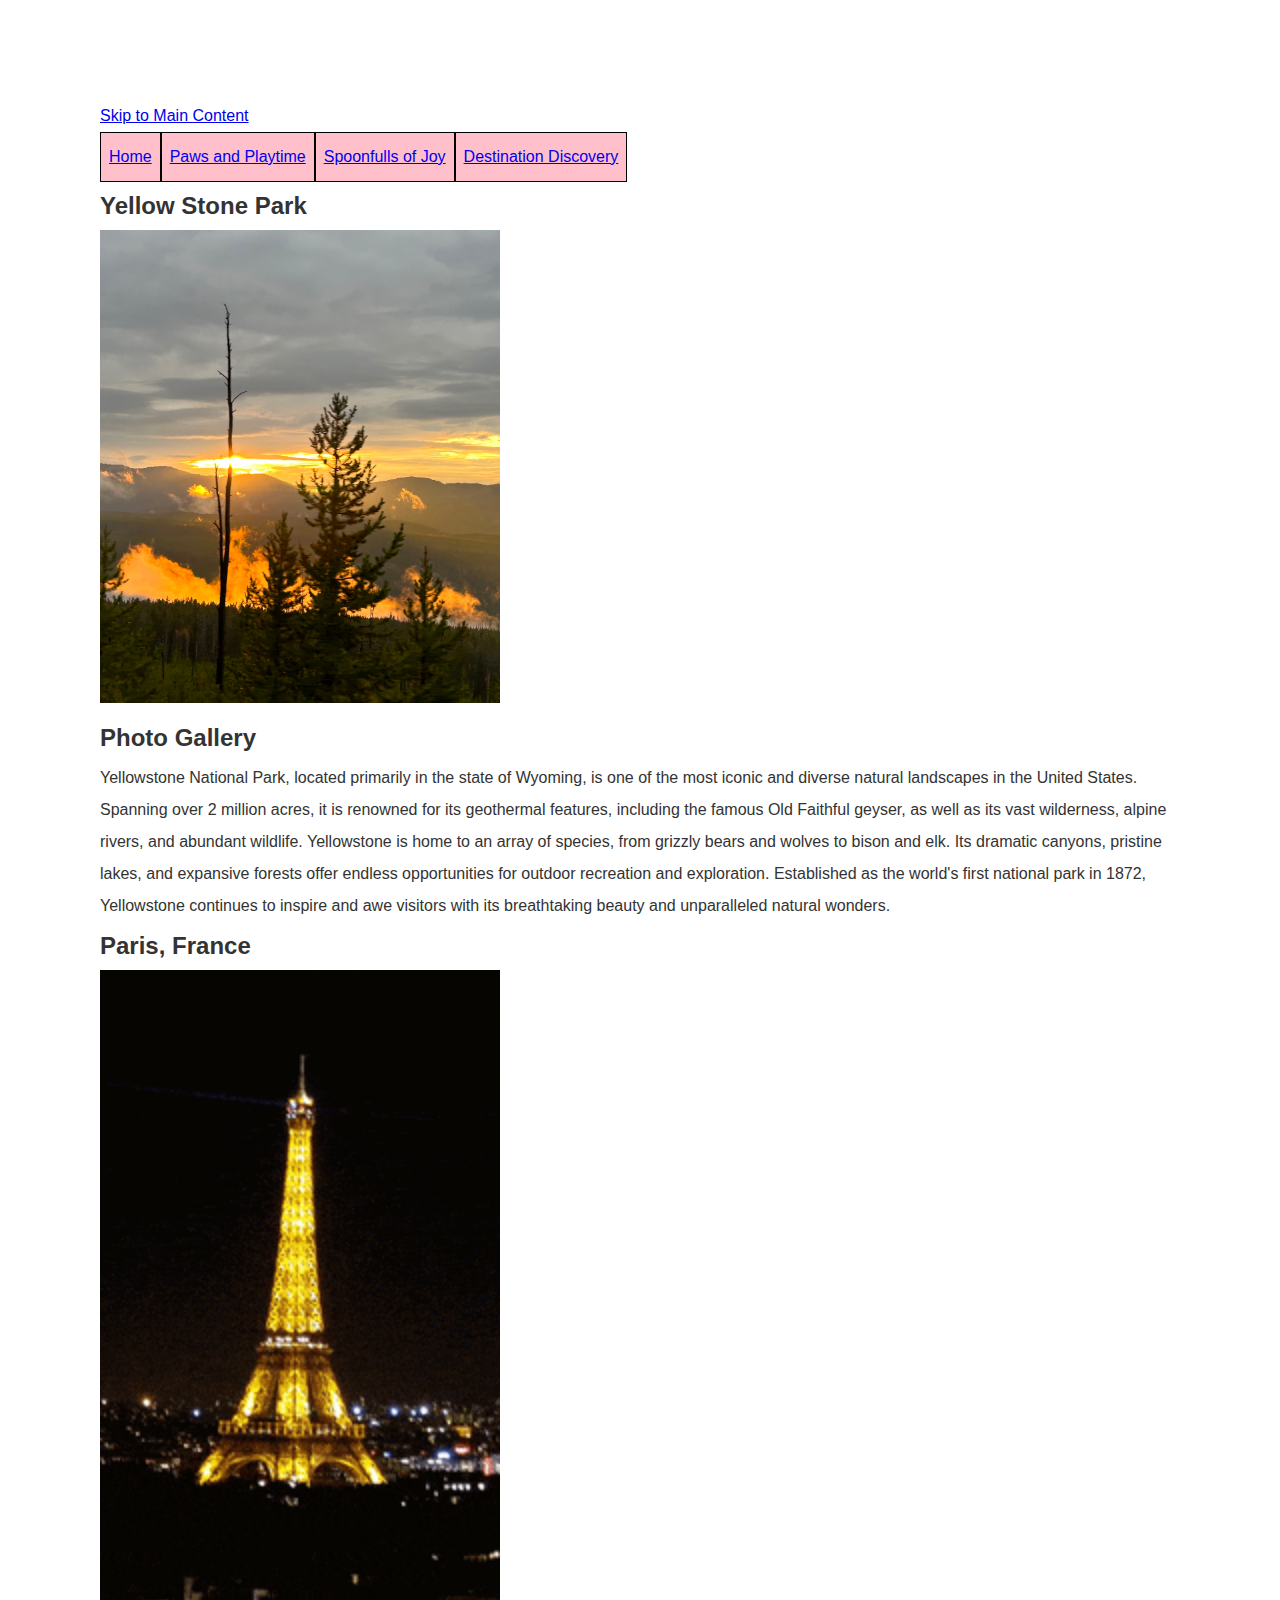
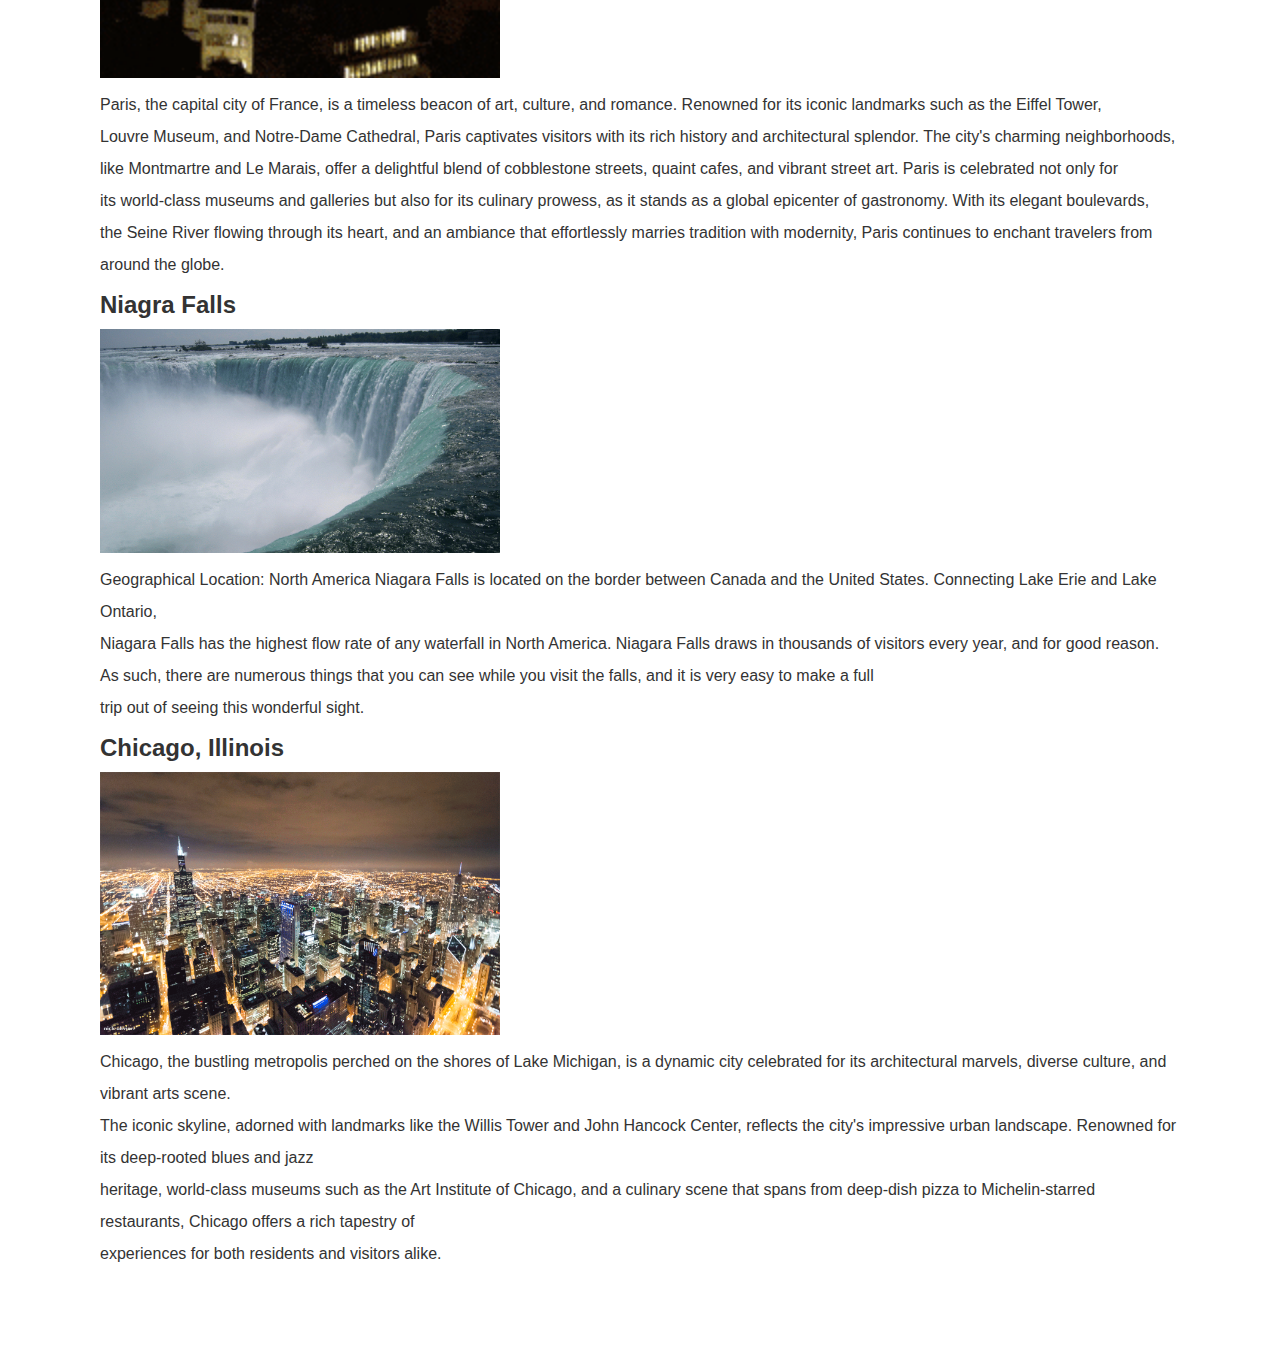
==== Destination Discovery.html @ f6102604 "Update Destination Discovery.html" ====
<!DOCTYPE html>
<html lang="en">
<head>
    <meta charset="UTF-8">
    <meta name="viewport" content="width=device-width, initial-scale=1.0">
    <link rel="stylesheet" href="css/style.css">
    <title>Destination Discovery</title>
</head>
<body>
    <a href = "#main">Skip to Main Content</a>
     <main id="main">
    <header>
        <nav>
            <ul>
                <li><a href = "index.html">Home</a></li>
                <li><a href = "Paws and Playtime.html">Paws and Playtime</a></li>
                <li><a href = "Spoonfulls of Joy.html">Spoonfulls of Joy</a></li>
                <li><a href = "Destination Discovery.html">Destination Discovery</a></li>
            </ul>
        </nav>
    
        <h2>Yellow Stone Park</h2>
        <img src= "images/yellowstone_sunset.jpg" width = "400" alt = "Yellow Stone Sunset">

        <h2>Photo Gallery</h2>
        <ul>
           <p> Yellowstone National Park, located primarily in the state of Wyoming, is one of the most iconic and diverse natural landscapes in the United States. 
               Spanning over 2 million acres, it is renowned for its geothermal features, including the famous Old Faithful geyser, as well as its vast wilderness, alpine 
               rivers, and abundant wildlife. Yellowstone is home to an array of species, from grizzly bears and wolves to bison and elk. Its dramatic canyons, pristine lakes, 
               and expansive forests offer endless opportunities for outdoor recreation and exploration. Established as the world's first national park in 1872, Yellowstone continues 
               to inspire and awe visitors with its breathtaking beauty and unparalleled natural wonders.</p>

        </ul>
        <h2> Paris, France</h2>
        <img src= "images/paris.gif" width = "400" alt = "Effiel Tower at night.">
        <p> Paris, the capital city of France, is a timeless beacon of art, culture, and romance. Renowned for its iconic landmarks such as the Eiffel Tower,<br>
            Louvre Museum, and Notre-Dame Cathedral, Paris captivates visitors with its rich history and architectural splendor. The city's charming neighborhoods, <br>
            like Montmartre and Le Marais, offer a delightful blend of cobblestone streets, quaint cafes, and vibrant street art. Paris is celebrated not only for <br>
            its world-class museums and galleries but also for its culinary prowess, as it stands as a global epicenter of gastronomy. With its elegant boulevards, <br>
            the Seine River flowing through its heart, and an ambiance that effortlessly marries tradition with modernity, Paris continues to enchant travelers from <br>
            around the globe.</p>


        <h2> Niagra Falls </h2>
        <img src = "images/Niagara_Falls_gif.gif" width = "400" alt= "Short Gif of Niagara Falls." >
        <p> Geographical Location: North America Niagara Falls is located on the border between Canada and the United States. Connecting Lake Erie and Lake Ontario,<br>
            Niagara Falls has the highest flow rate of any waterfall in North America. Niagara Falls draws in thousands of visitors every year, and for good reason.<br> 
            As such, there are numerous things that you can see while you visit the falls, and it is very easy to make a full<br> trip out of seeing this wonderful sight.<br>
        </p>

        <h2> Chicago, Illinois </h2>
        <img src = "images/Chicago_overviewgif.gif" width = "400" alt = "Overview of Chicago, Illinois.">
            <p>Chicago, the bustling metropolis perched on the shores of Lake Michigan, is a dynamic city celebrated for its architectural marvels, diverse culture, and vibrant arts scene.<br>
        The iconic skyline, adorned with landmarks like the Willis Tower and John Hancock Center, reflects the city's impressive urban landscape. Renowned for its deep-rooted blues and jazz <br>
        heritage, world-class museums such as the Art Institute of Chicago, and a culinary scene that spans from deep-dish pizza to Michelin-starred restaurants, Chicago offers a rich tapestry of <br> 
        experiences for both residents and visitors alike.</p>
    </header>
</body>
</html>
---- css/style.css ----
@font-face {
  font-family: 'Brooklyn';
  src: url('path/to/brooklyn.woff2') format('woff2'),
       url('path/to/brooklyn.woff') format('woff');

}

@font-face {
  font-family: 'Poppins';
  src: url('path/to/poppins.woff2') format('woff2'),
       url('path/to/poppins.woff') format('woff');
}

.skip {
  position: absolute;
  left: -100px;
  top: auto;
  width: 1px;
  height: 1px;
  overflow: hidden;
}
  *{
  margin: 0;
  padding: 0;
  box-sizing: border-box;
  list-style: none;
}

ul {
  list-style-type: horizontal;
  margin: 0;
  padding: 0;
  overflow: hidden;
}

li {
  float: left;
}

li a {
  display: flex;
  padding: 8px;
  background-color: pink;
  border: 1px solid black;
}
 .active {
  background-color: white;
  font-weight: bold;
 }
 .nav-bar {
  padding: 20px;
  margin: 20px;
  text-align: center;
}


h1{
  padding: 0px;
  margin: 70px;
  text-align: center;
}


body {
  font-family: 'Brookyln', 'Poppins',  sans-serif;
  font-size: 16px;
  line-height: 1.6;
  color: #333;
  margin: 50px;
  padding: 50px;
  line-height: 2;
  align-items: center;
  
}
h1{
  border-bottom: 2px solid gray;
  border-left: 2px solid  gray;
  border-top:2px solid  gray;
  border-right:2px solid  gray;
  border-radius: 5px;
  padding: 40px;
  margin: 20px;
  text-align: center;
  width: auto;
  background-color: #ffd1dc;


}

.grid-container {
  display: grid;
  grid-template-columns: repeat(2, 1fr);
  grid-template-rows: repeat(2, 1fr);
  gap: 10px;
  align-items: center;
  justify-items: center;
}

.grid-container img {
  max-width: 100%;
  height: auto;
  border: 2px solid violet;
}
@media only screen and (max-width: 768px) {
  .grid-container {
    grid-template-columns: repeat(1, 1fr);
  }

  h1 {
    margin: 20px; 
  }
}


@media only screen and (max-width: 480px) {
  .nav-bar {
    padding: 10px; 
    margin: 10px; 
  }

  li a {
    padding: 6px; 
  }

  h1 {
    padding: 20px; 
    margin: 10px; 
  }
}
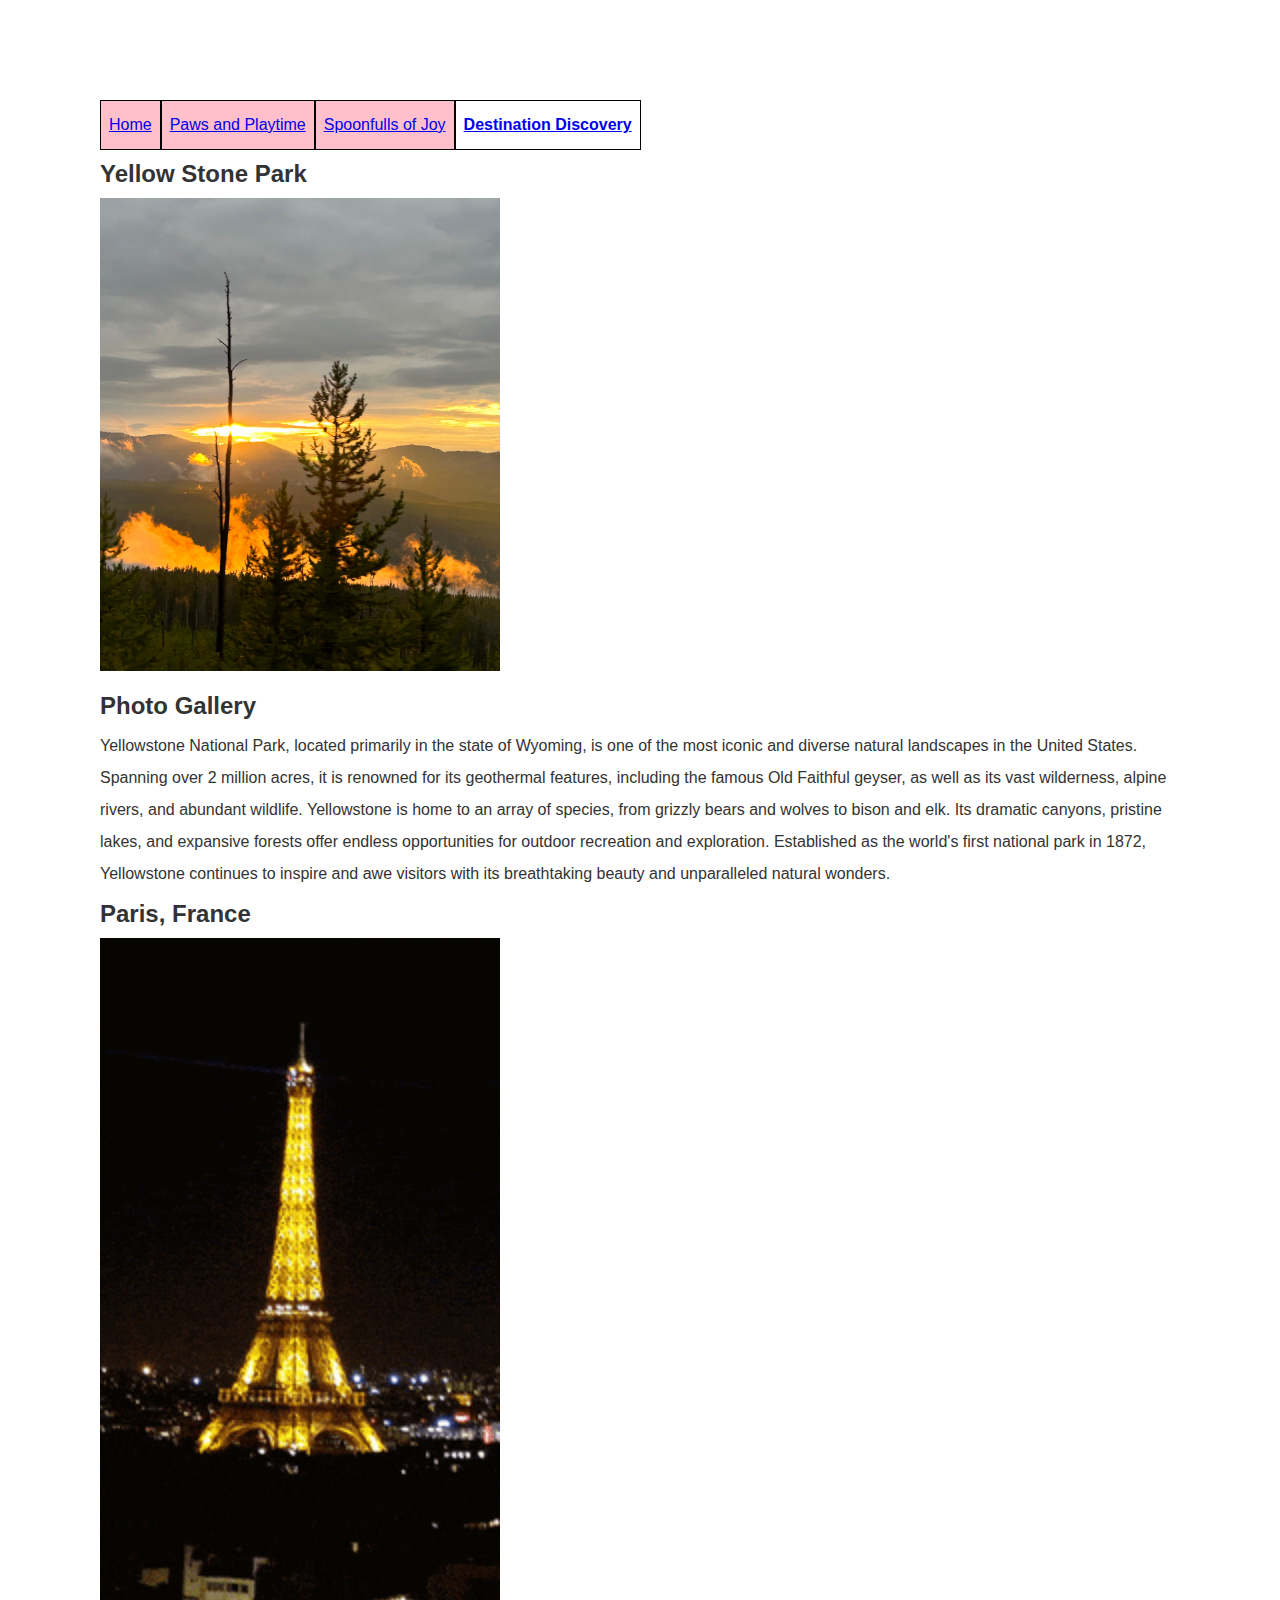
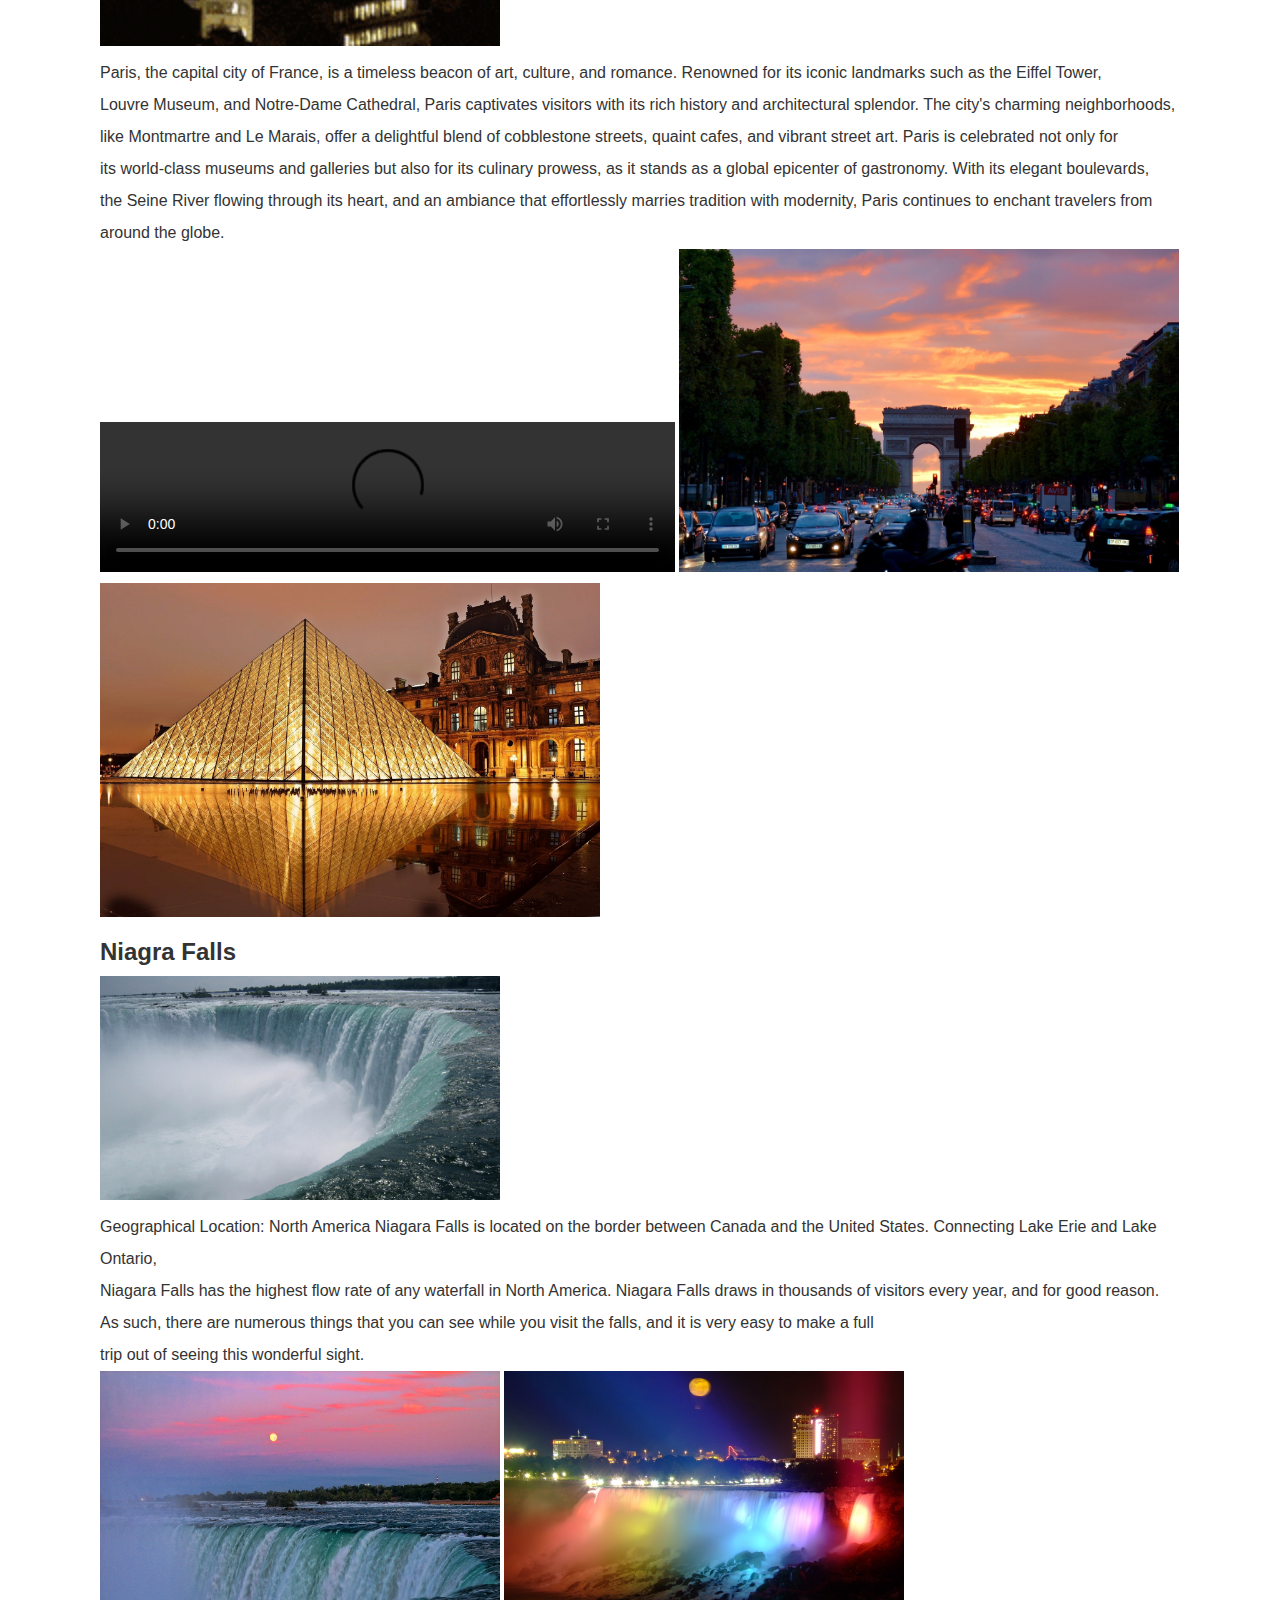
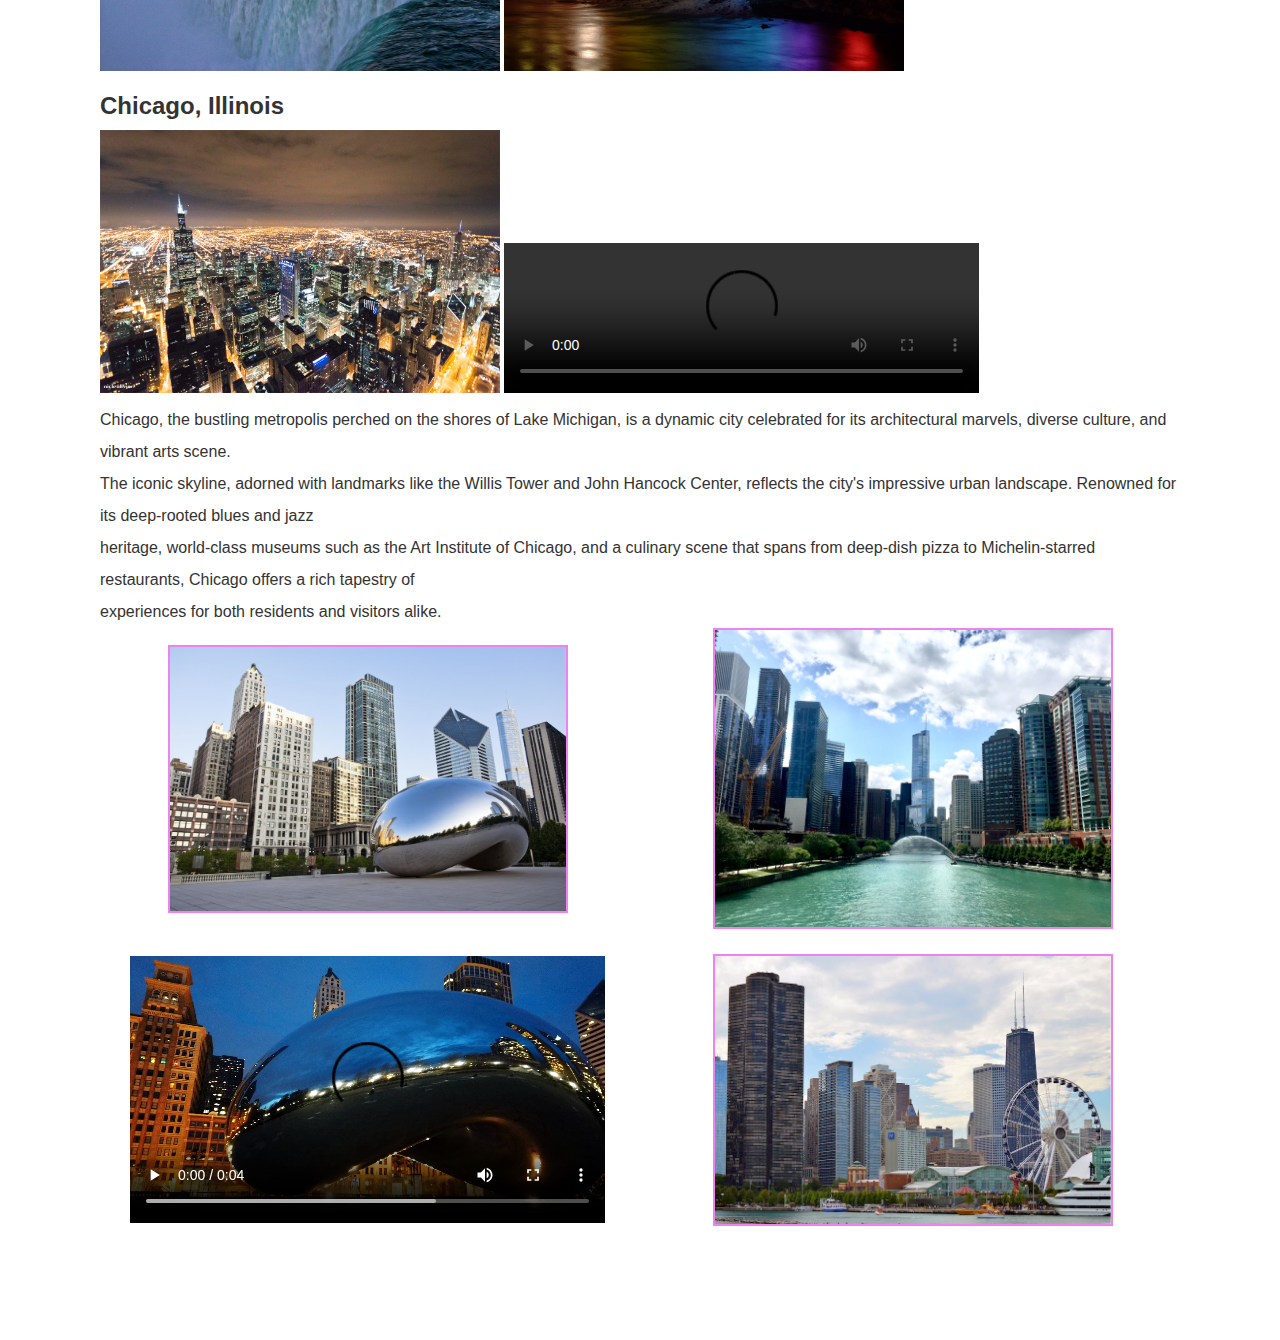
==== commit 804dd22a: "Add files via upload" ====
--- a/Destination Discovery.html
+++ b/Destination Discovery.html
@@ -7,15 +7,14 @@
     <title>Destination Discovery</title>
 </head>
 <body>
-    <a href = "#main">Skip to Main Content</a>
-     <main id="main">
+    <a href = "#content" class="skip" >Skip to Main Content </a>
     <header>
         <nav>
             <ul>
                 <li><a href = "index.html">Home</a></li>
                 <li><a href = "Paws and Playtime.html">Paws and Playtime</a></li>
                 <li><a href = "Spoonfulls of Joy.html">Spoonfulls of Joy</a></li>
-                <li><a href = "Destination Discovery.html">Destination Discovery</a></li>
+                <li><a class="active" href = "Destination Discovery.html">Destination Discovery</a></li>
             </ul>
         </nav>
     
@@ -31,29 +30,50 @@
                to inspire and awe visitors with its breathtaking beauty and unparalleled natural wonders.</p>
 
         </ul>
-        <h2> Paris, France</h2>
-        <img src= "images/paris.gif" width = "400" alt = "Effiel Tower at night.">
-        <p> Paris, the capital city of France, is a timeless beacon of art, culture, and romance. Renowned for its iconic landmarks such as the Eiffel Tower,<br>
-            Louvre Museum, and Notre-Dame Cathedral, Paris captivates visitors with its rich history and architectural splendor. The city's charming neighborhoods, <br>
-            like Montmartre and Le Marais, offer a delightful blend of cobblestone streets, quaint cafes, and vibrant street art. Paris is celebrated not only for <br>
-            its world-class museums and galleries but also for its culinary prowess, as it stands as a global epicenter of gastronomy. With its elegant boulevards, <br>
-            the Seine River flowing through its heart, and an ambiance that effortlessly marries tradition with modernity, Paris continues to enchant travelers from <br>
-            around the globe.</p>
+        <header>
+            <h2> Paris, France</h2>
+            <img src= "images/paris.gif" width = "400" alt = "Effiel Tower at night.">
+            <p> Paris, the capital city of France, is a timeless beacon of art, culture, and romance. Renowned for its iconic landmarks such as the Eiffel Tower,<br>
+                Louvre Museum, and Notre-Dame Cathedral, Paris captivates visitors with its rich history and architectural splendor. The city's charming neighborhoods, <br>
+                like Montmartre and Le Marais, offer a delightful blend of cobblestone streets, quaint cafes, and vibrant street art. Paris is celebrated not only for <br>
+                its world-class museums and galleries but also for its culinary prowess, as it stands as a global epicenter of gastronomy. With its elegant boulevards, <br>
+                the Seine River flowing through its heart, and an ambiance that effortlessly marries tradition with modernity, Paris continues to enchant travelers from <br>
+                around the globe.</p>
+                <video width="575" controls>
+                    <source src="images/paris_arc.mp4"  alt = "Your browser does not support the video tag.  This was a video of an overview of Paris.">
+                </video>
+                <img src="images/parissunset.jpg" width="500" alt="Eiffel Tower.">
+                <img src="images/parisattarction.jpg" width="500" alt="Paris at night.">
+    
+    
+            <h2> Niagra Falls </h2>
+            <img src = "images/Niagara_Falls_gif.gif" width = "400" alt= "Short Gif of Niagara Falls." >
+            <p> Geographical Location: North America Niagara Falls is located on the border between Canada and the United States. Connecting Lake Erie and Lake Ontario,<br>
+                Niagara Falls has the highest flow rate of any waterfall in North America. Niagara Falls draws in thousands of visitors every year, and for good reason.<br> 
+                As such, there are numerous things that you can see while you visit the falls, and it is very easy to make a full<br> trip out of seeing this wonderful sight.</p>
+                <img src="images/Niagara_Falls_Sunset.jpg" width="400" alt="Niagara Falls at sunset.">
+                <img src="images/Niagara_Falls_Colorful.jpg" width="400" alt="Niagara Falls at night."> 
+            
+    
+            <h2> Chicago, Illinois </h2>
+            <img src = "images/Chicago_overviewgif.gif" width = "400" alt = "Overview of Chicago, Illinois.">
+            <video width="475"  controls>
+                <source src="images/chicagoskyline.mp4"  alt = "Your browser does not support the video tag.  This was a video of an overview of Chicago, Illinois.">
+            </video>
+            <p>Chicago, the bustling metropolis perched on the shores of Lake Michigan, is a dynamic city celebrated for its architectural marvels, diverse culture, and vibrant arts scene.<br>
+                    The iconic skyline, adorned with landmarks like the Willis Tower and John Hancock Center, reflects the city's impressive urban landscape. Renowned for its deep-rooted blues and jazz <br>
+                    heritage, world-class museums such as the Art Institute of Chicago, and a culinary scene that spans from deep-dish pizza to Michelin-starred restaurants, Chicago offers a rich tapestry of <br> 
+                    experiences for both residents and visitors alike.</p>
+                    <div class="grid-container">
+                        <img src="images/chicago_the bean.jpg" width="400" alt="The Bean in Chicago.">
+                        <img src="images/chicagoriver.jpg" width="400" alt="Chicago River.">
+                        <video width="475"  controls>
+                            <source src="images/pexels_videos_1826150 (1080p).mp4"  alt = "Your browser does not support the video tag.  This was a video of a Chicago at night.">
+                        </video>
+                        <img src="images/chicago-illinois-skyline-skyscrapers-161963.jpg" width="400" alt="Chicago skyline.">
+                        
+                      </div>
 
-
-        <h2> Niagra Falls </h2>
-        <img src = "images/Niagara_Falls_gif.gif" width = "400" alt= "Short Gif of Niagara Falls." >
-        <p> Geographical Location: North America Niagara Falls is located on the border between Canada and the United States. Connecting Lake Erie and Lake Ontario,<br>
-            Niagara Falls has the highest flow rate of any waterfall in North America. Niagara Falls draws in thousands of visitors every year, and for good reason.<br> 
-            As such, there are numerous things that you can see while you visit the falls, and it is very easy to make a full<br> trip out of seeing this wonderful sight.<br>
-        </p>
-
-        <h2> Chicago, Illinois </h2>
-        <img src = "images/Chicago_overviewgif.gif" width = "400" alt = "Overview of Chicago, Illinois.">
-            <p>Chicago, the bustling metropolis perched on the shores of Lake Michigan, is a dynamic city celebrated for its architectural marvels, diverse culture, and vibrant arts scene.<br>
-        The iconic skyline, adorned with landmarks like the Willis Tower and John Hancock Center, reflects the city's impressive urban landscape. Renowned for its deep-rooted blues and jazz <br>
-        heritage, world-class museums such as the Art Institute of Chicago, and a culinary scene that spans from deep-dish pizza to Michelin-starred restaurants, Chicago offers a rich tapestry of <br> 
-        experiences for both residents and visitors alike.</p>
-    </header>
-</body>
-</html>
+        </header>
+    </body>
+    </html>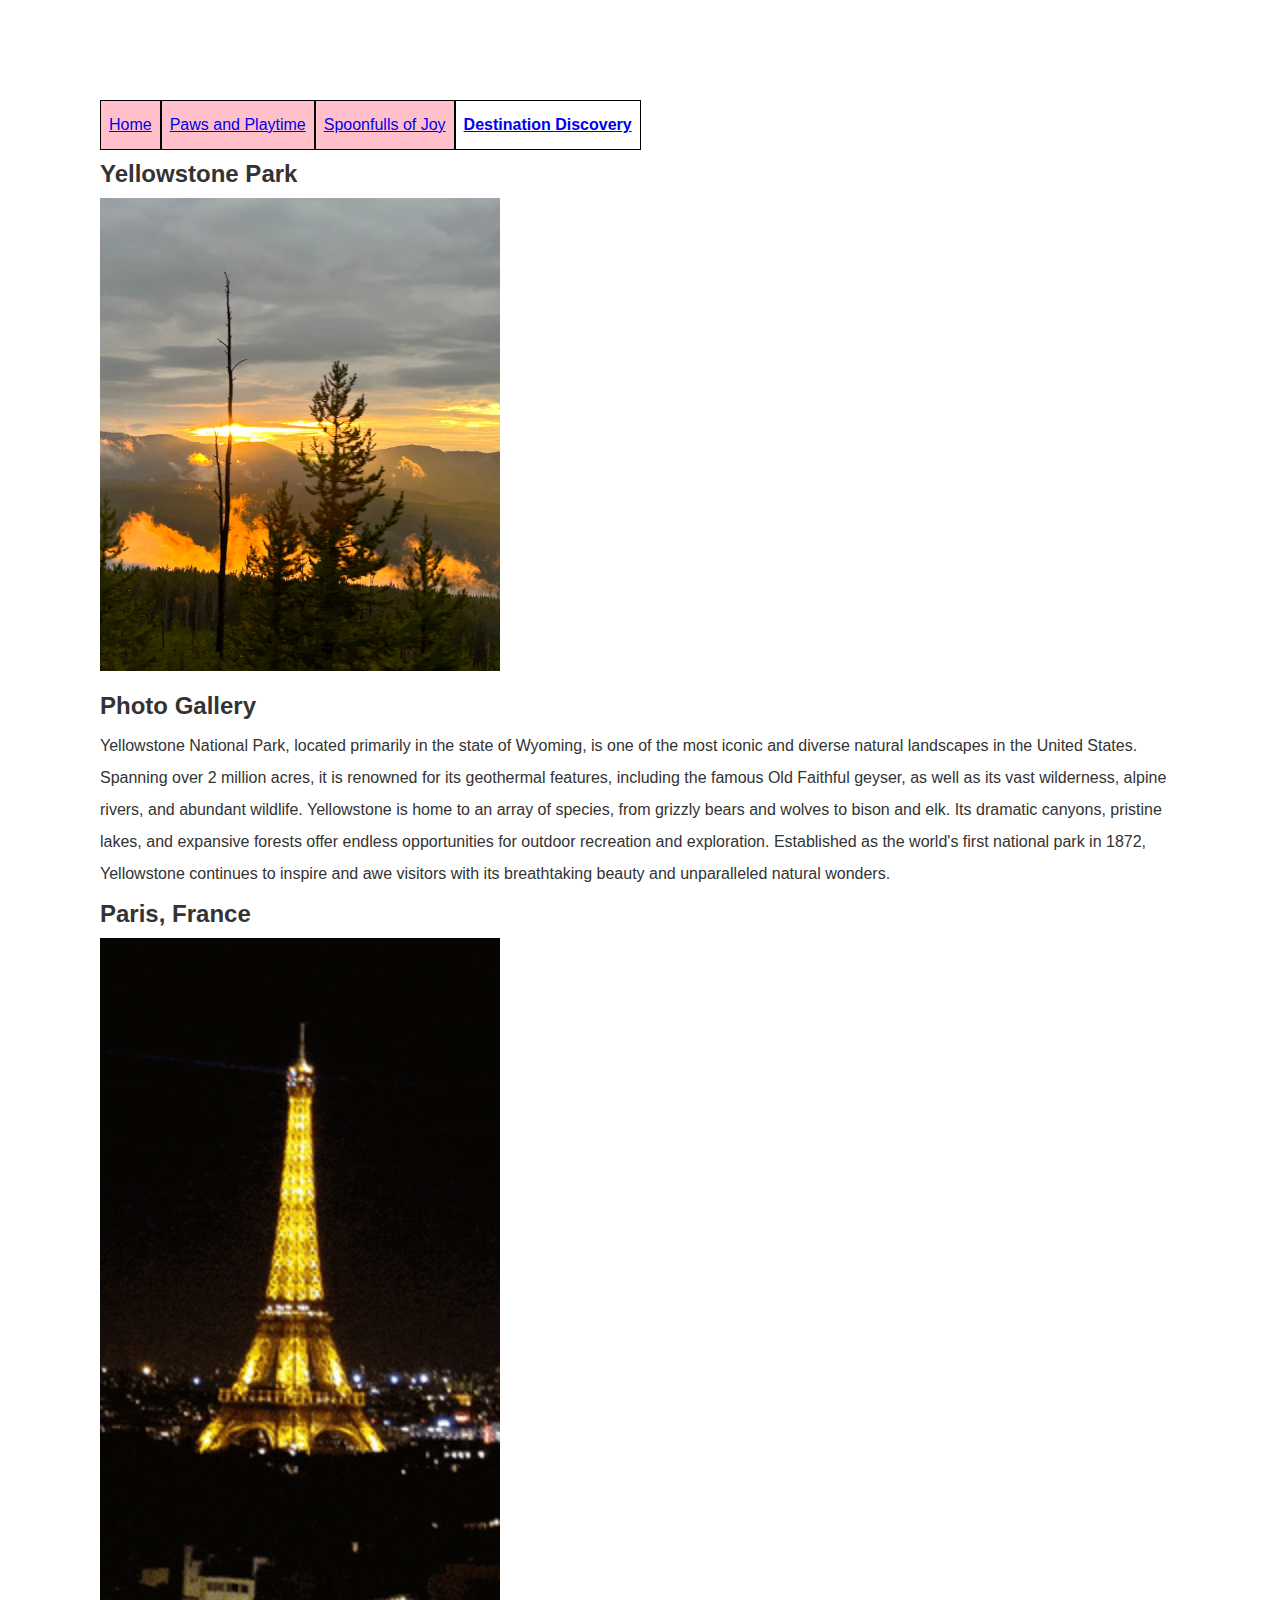
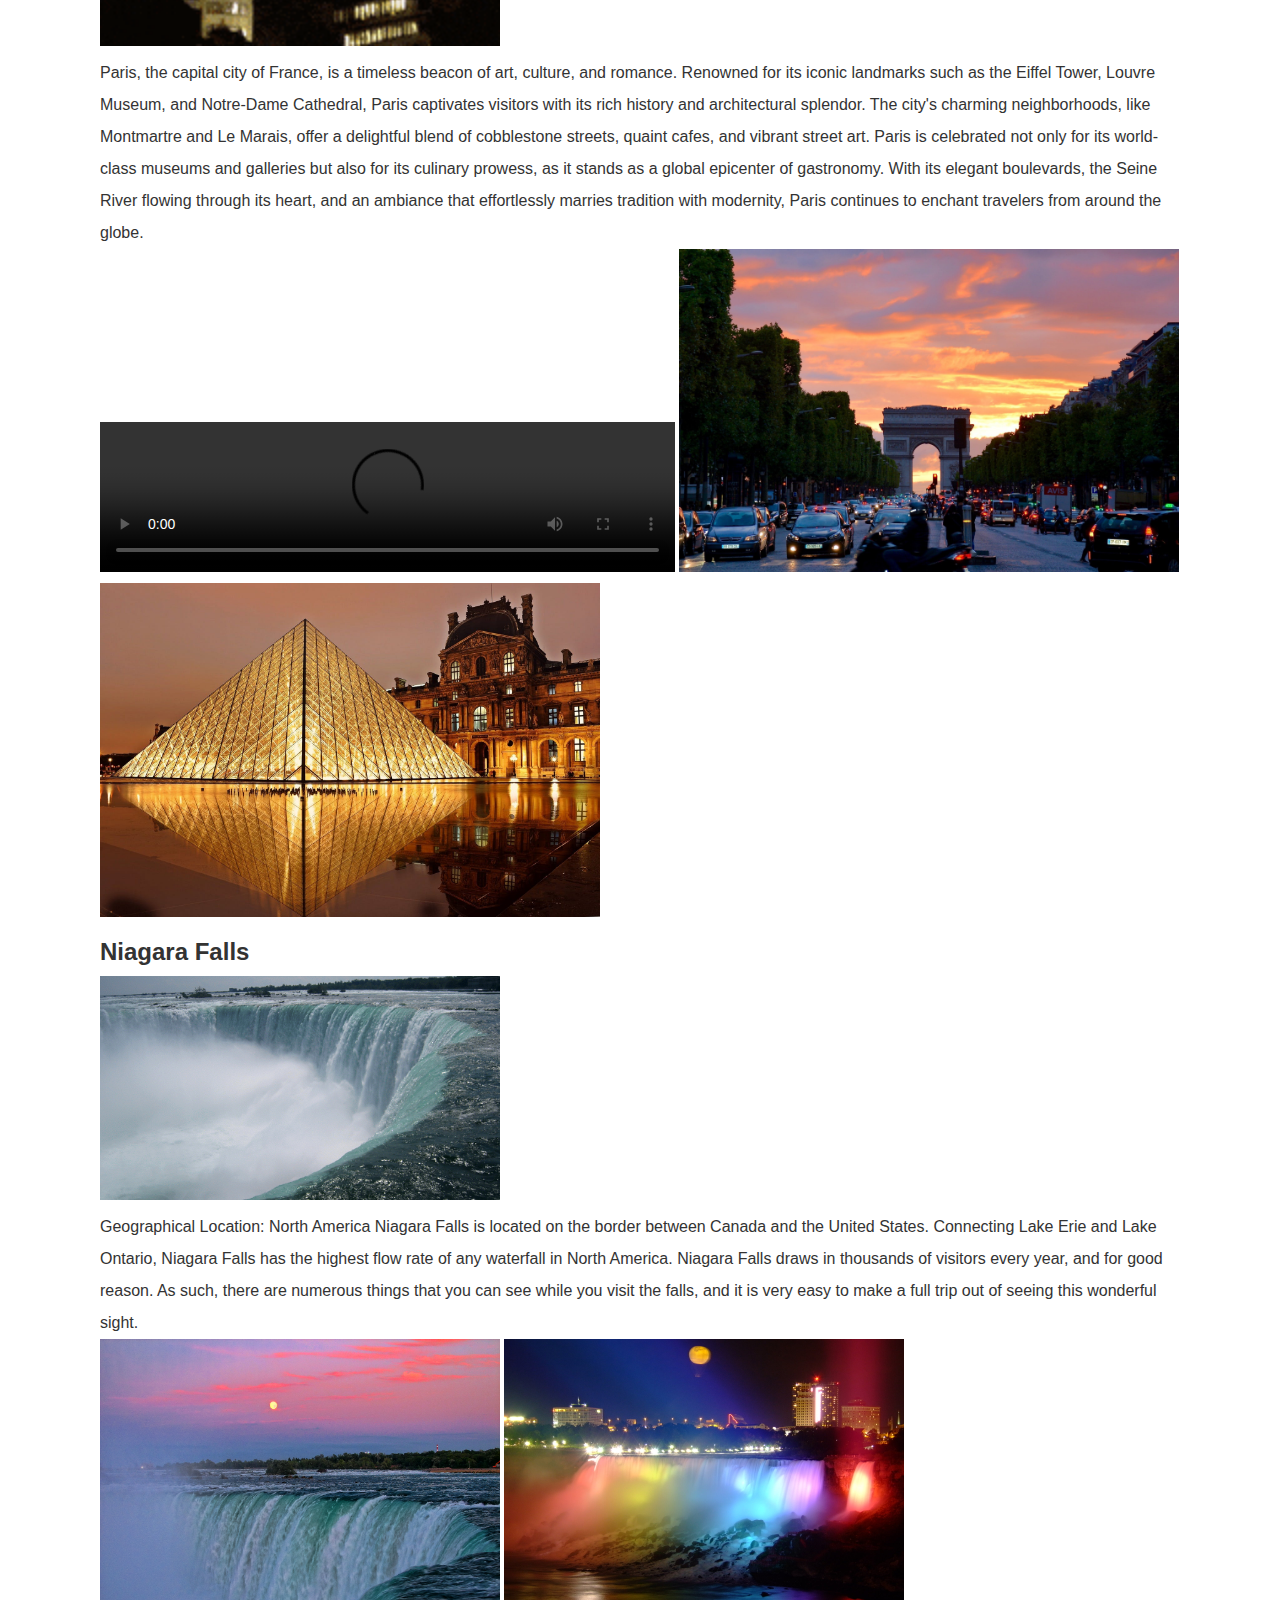
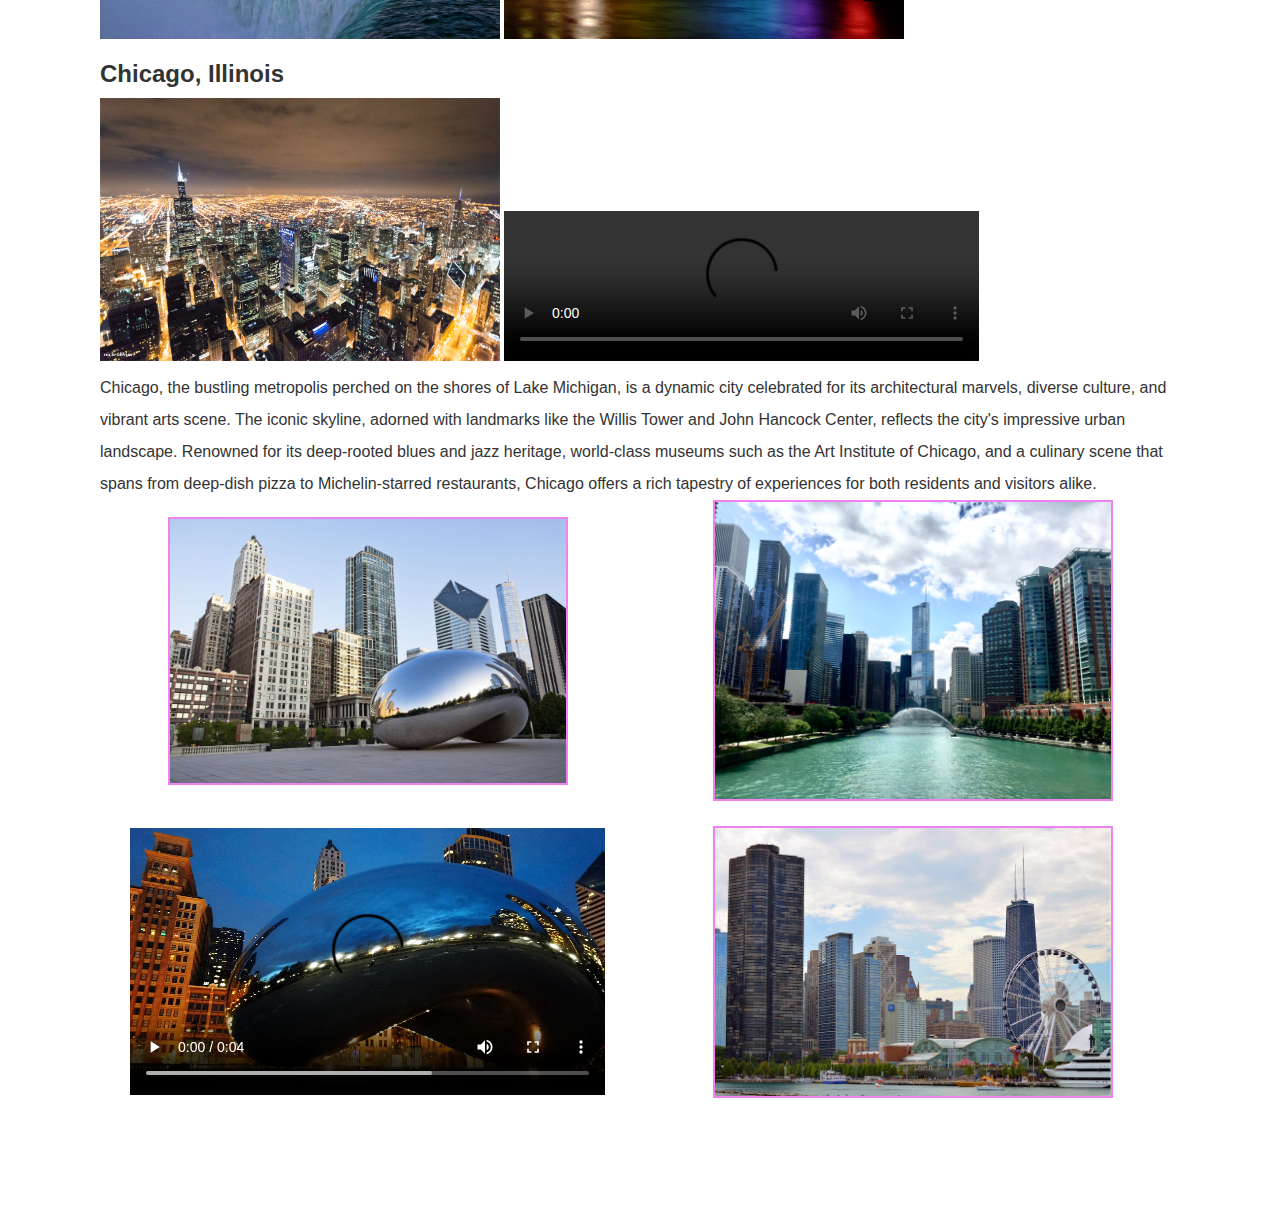
==== commit ec5e93ab: "Update Destination Discovery.html" ====
--- a/Destination Discovery.html
+++ b/Destination Discovery.html
@@ -7,73 +7,75 @@
     <title>Destination Discovery</title>
 </head>
 <body>
-    <a href = "#content" class="skip" >Skip to Main Content </a>
-    <header>
+    <a href="#content" class="skip">Skip to Main Content</a>
+    <header role="banner">
         <nav>
             <ul>
-                <li><a href = "index.html">Home</a></li>
-                <li><a href = "Paws and Playtime.html">Paws and Playtime</a></li>
-                <li><a href = "Spoonfulls of Joy.html">Spoonfulls of Joy</a></li>
-                <li><a class="active" href = "Destination Discovery.html">Destination Discovery</a></li>
+                <li><a href="index.html">Home</a></li>
+                <li><a href="Paws and Playtime.html">Paws and Playtime</a></li>
+                <li><a href="Spoonfulls of Joy.html">Spoonfulls of Joy</a></li>
+                <li><a class="active" href="Destination Discovery.html">Destination Discovery</a></li>
             </ul>
         </nav>
-    
-        <h2>Yellow Stone Park</h2>
-        <img src= "images/yellowstone_sunset.jpg" width = "400" alt = "Yellow Stone Sunset">
+    </header>
 
-        <h2>Photo Gallery</h2>
-        <ul>
-           <p> Yellowstone National Park, located primarily in the state of Wyoming, is one of the most iconic and diverse natural landscapes in the United States. 
+    <main role="main">
+        <section>
+            <h2>Yellowstone Park</h2>
+            <img src="images/yellowstone_sunset.jpg" width="400" alt="Yellowstone Sunset">
+            <h2>Photo Gallery</h2>
+            <p>Yellowstone National Park, located primarily in the state of Wyoming, is one of the most iconic and diverse natural landscapes in the United States. 
                Spanning over 2 million acres, it is renowned for its geothermal features, including the famous Old Faithful geyser, as well as its vast wilderness, alpine 
                rivers, and abundant wildlife. Yellowstone is home to an array of species, from grizzly bears and wolves to bison and elk. Its dramatic canyons, pristine lakes, 
                and expansive forests offer endless opportunities for outdoor recreation and exploration. Established as the world's first national park in 1872, Yellowstone continues 
                to inspire and awe visitors with its breathtaking beauty and unparalleled natural wonders.</p>
+        </section>
 
-        </ul>
-        <header>
-            <h2> Paris, France</h2>
-            <img src= "images/paris.gif" width = "400" alt = "Effiel Tower at night.">
-            <p> Paris, the capital city of France, is a timeless beacon of art, culture, and romance. Renowned for its iconic landmarks such as the Eiffel Tower,<br>
-                Louvre Museum, and Notre-Dame Cathedral, Paris captivates visitors with its rich history and architectural splendor. The city's charming neighborhoods, <br>
-                like Montmartre and Le Marais, offer a delightful blend of cobblestone streets, quaint cafes, and vibrant street art. Paris is celebrated not only for <br>
-                its world-class museums and galleries but also for its culinary prowess, as it stands as a global epicenter of gastronomy. With its elegant boulevards, <br>
-                the Seine River flowing through its heart, and an ambiance that effortlessly marries tradition with modernity, Paris continues to enchant travelers from <br>
+        <section>
+            <h2>Paris, France</h2>
+            <img src="images/paris.gif" width="400" alt="Eiffel Tower at night.">
+            <p>Paris, the capital city of France, is a timeless beacon of art, culture, and romance. Renowned for its iconic landmarks such as the Eiffel Tower,
+                Louvre Museum, and Notre-Dame Cathedral, Paris captivates visitors with its rich history and architectural splendor. The city's charming neighborhoods, 
+                like Montmartre and Le Marais, offer a delightful blend of cobblestone streets, quaint cafes, and vibrant street art. Paris is celebrated not only for 
+                its world-class museums and galleries but also for its culinary prowess, as it stands as a global epicenter of gastronomy. With its elegant boulevards, 
+                the Seine River flowing through its heart, and an ambiance that effortlessly marries tradition with modernity, Paris continues to enchant travelers from 
                 around the globe.</p>
-                <video width="575" controls>
-                    <source src="images/paris_arc.mp4"  alt = "Your browser does not support the video tag.  This was a video of an overview of Paris.">
+            <video width="575" controls>
+                <source src="images/paris_arc.mp4" alt="Your browser does not support the video tag. This was a video of an overview of Paris.">
+            </video>
+            <img src="images/parissunset.jpg" width="500" alt="Eiffel Tower.">
+            <img src="images/parisattarction.jpg" width="500" alt="Paris at night.">
+        </section>
+
+        <section>
+            <h2>Niagara Falls</h2>
+            <img src="images/Niagara_Falls_gif.gif" width="400" alt="Short Gif of Niagara Falls.">
+            <p>Geographical Location: North America Niagara Falls is located on the border between Canada and the United States. Connecting Lake Erie and Lake Ontario,
+                Niagara Falls has the highest flow rate of any waterfall in North America. Niagara Falls draws in thousands of visitors every year, and for good reason.
+                As such, there are numerous things that you can see while you visit the falls, and it is very easy to make a full trip out of seeing this wonderful sight.</p>
+            <img src="images/Niagara_Falls_Sunset.jpg" width="400" alt="Niagara Falls at sunset.">
+            <img src="images/Niagara_Falls_Colorful.jpg" width="400" alt="Niagara Falls at night.">
+        </section>
+
+        <section>
+            <h2>Chicago, Illinois</h2>
+            <img src="images/Chicago_overviewgif.gif" width="400" alt="Overview of Chicago, Illinois.">
+            <video width="475" controls>
+                <source src="images/chicagoskyline.mp4" alt="Your browser does not support the video tag. This was a video of an overview of Chicago, Illinois.">
+            </video>
+            <p>Chicago, the bustling metropolis perched on the shores of Lake Michigan, is a dynamic city celebrated for its architectural marvels, diverse culture, and vibrant arts scene.
+                The iconic skyline, adorned with landmarks like the Willis Tower and John Hancock Center, reflects the city's impressive urban landscape. Renowned for its deep-rooted blues and jazz
+                heritage, world-class museums such as the Art Institute of Chicago, and a culinary scene that spans from deep-dish pizza to Michelin-starred restaurants, Chicago offers a rich tapestry of 
+                experiences for both residents and visitors alike.</p>
+            <div class="grid-container">
+                <img src="images/chicago_the bean.jpg" width="400" alt="The Bean in Chicago.">
+                <img src="images/chicagoriver.jpg" width="400" alt="Chicago River.">
+                <video width="475" controls>
+                    <source src="images/pexels_videos_1826150 (1080p).mp4" alt="Your browser does not support the video tag. This was a video of Chicago at night.">
                 </video>
-                <img src="images/parissunset.jpg" width="500" alt="Eiffel Tower.">
-                <img src="images/parisattarction.jpg" width="500" alt="Paris at night.">
-    
-    
-            <h2> Niagra Falls </h2>
-            <img src = "images/Niagara_Falls_gif.gif" width = "400" alt= "Short Gif of Niagara Falls." >
-            <p> Geographical Location: North America Niagara Falls is located on the border between Canada and the United States. Connecting Lake Erie and Lake Ontario,<br>
-                Niagara Falls has the highest flow rate of any waterfall in North America. Niagara Falls draws in thousands of visitors every year, and for good reason.<br> 
-                As such, there are numerous things that you can see while you visit the falls, and it is very easy to make a full<br> trip out of seeing this wonderful sight.</p>
-                <img src="images/Niagara_Falls_Sunset.jpg" width="400" alt="Niagara Falls at sunset.">
-                <img src="images/Niagara_Falls_Colorful.jpg" width="400" alt="Niagara Falls at night."> 
-            
-    
-            <h2> Chicago, Illinois </h2>
-            <img src = "images/Chicago_overviewgif.gif" width = "400" alt = "Overview of Chicago, Illinois.">
-            <video width="475"  controls>
-                <source src="images/chicagoskyline.mp4"  alt = "Your browser does not support the video tag.  This was a video of an overview of Chicago, Illinois.">
-            </video>
-            <p>Chicago, the bustling metropolis perched on the shores of Lake Michigan, is a dynamic city celebrated for its architectural marvels, diverse culture, and vibrant arts scene.<br>
-                    The iconic skyline, adorned with landmarks like the Willis Tower and John Hancock Center, reflects the city's impressive urban landscape. Renowned for its deep-rooted blues and jazz <br>
-                    heritage, world-class museums such as the Art Institute of Chicago, and a culinary scene that spans from deep-dish pizza to Michelin-starred restaurants, Chicago offers a rich tapestry of <br> 
-                    experiences for both residents and visitors alike.</p>
-                    <div class="grid-container">
-                        <img src="images/chicago_the bean.jpg" width="400" alt="The Bean in Chicago.">
-                        <img src="images/chicagoriver.jpg" width="400" alt="Chicago River.">
-                        <video width="475"  controls>
-                            <source src="images/pexels_videos_1826150 (1080p).mp4"  alt = "Your browser does not support the video tag.  This was a video of a Chicago at night.">
-                        </video>
-                        <img src="images/chicago-illinois-skyline-skyscrapers-161963.jpg" width="400" alt="Chicago skyline.">
-                        
-                      </div>
-
-        </header>
-    </body>
-    </html>+                <img src="images/chicago-illinois-skyline-skyscrapers-161963.jpg" width="400" alt="Chicago skyline.">
+            </div>
+        </section>
+    </main>
+</body>
+</html>
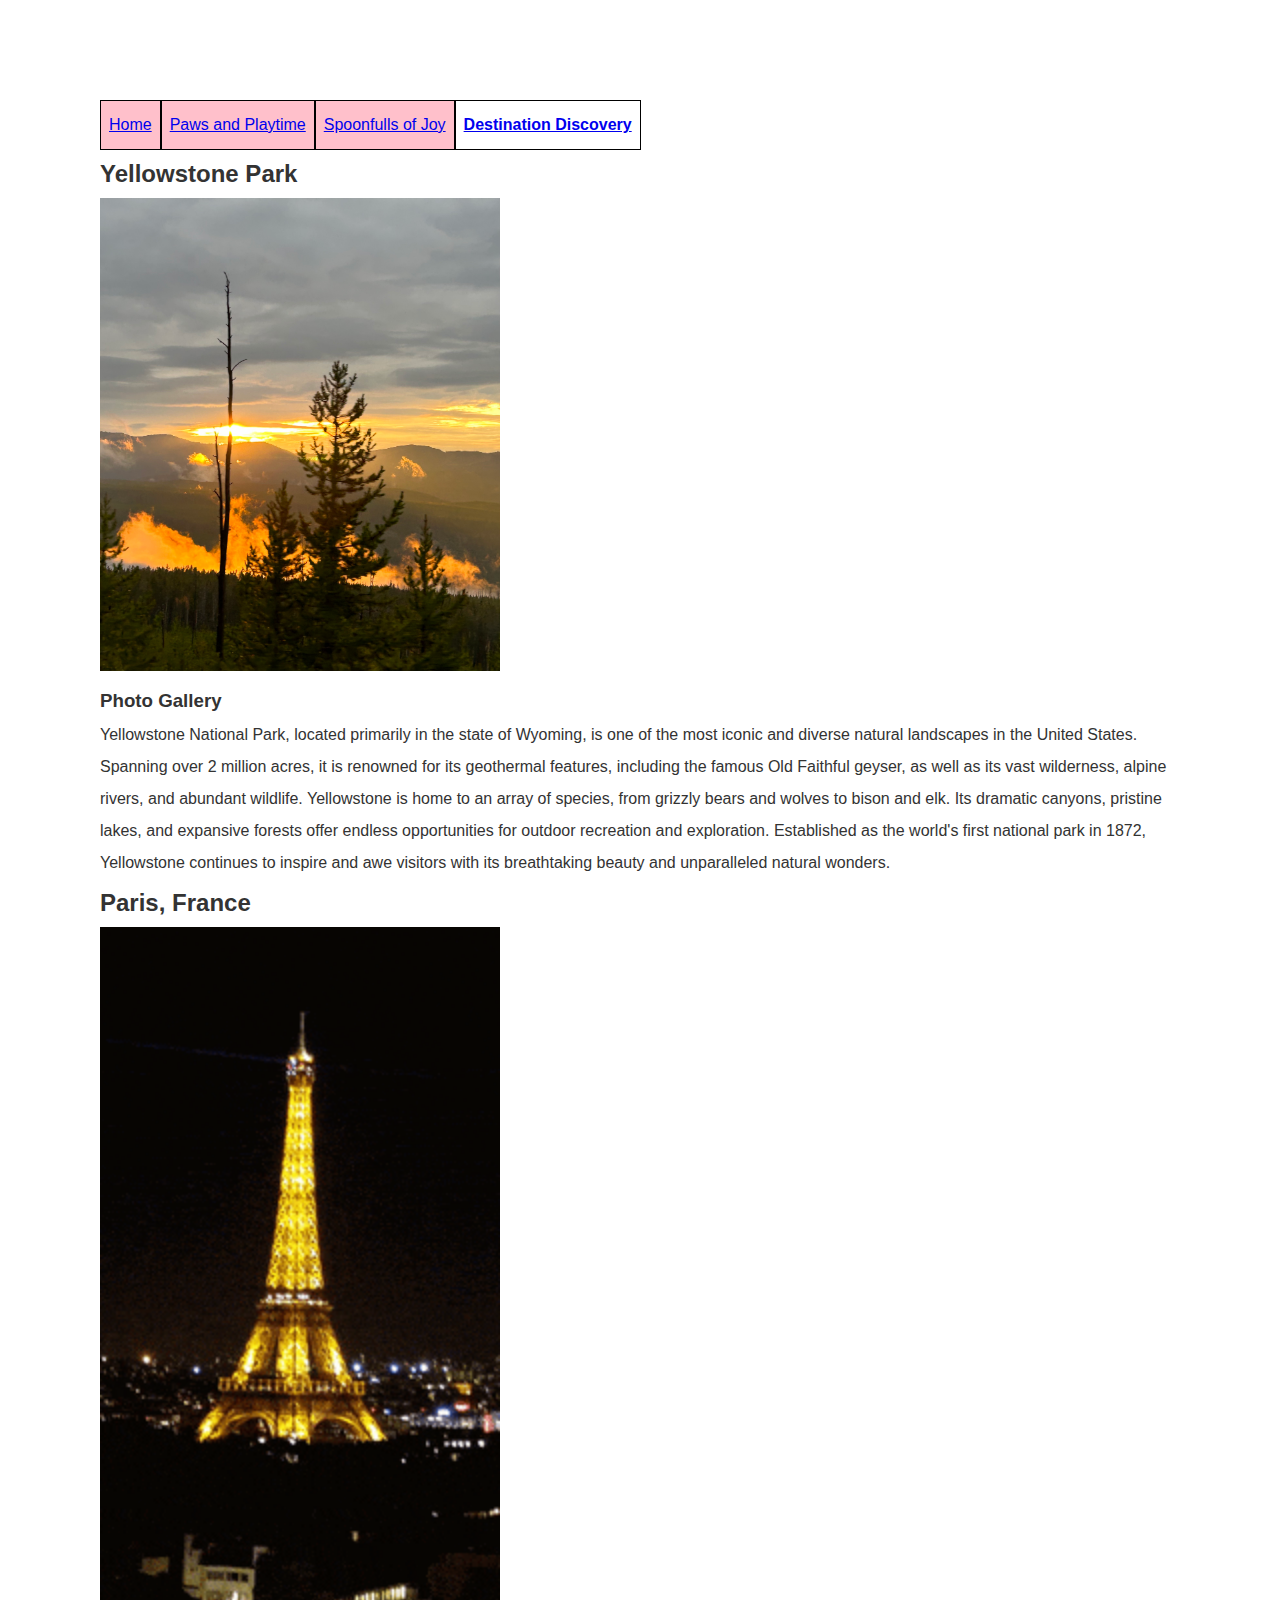
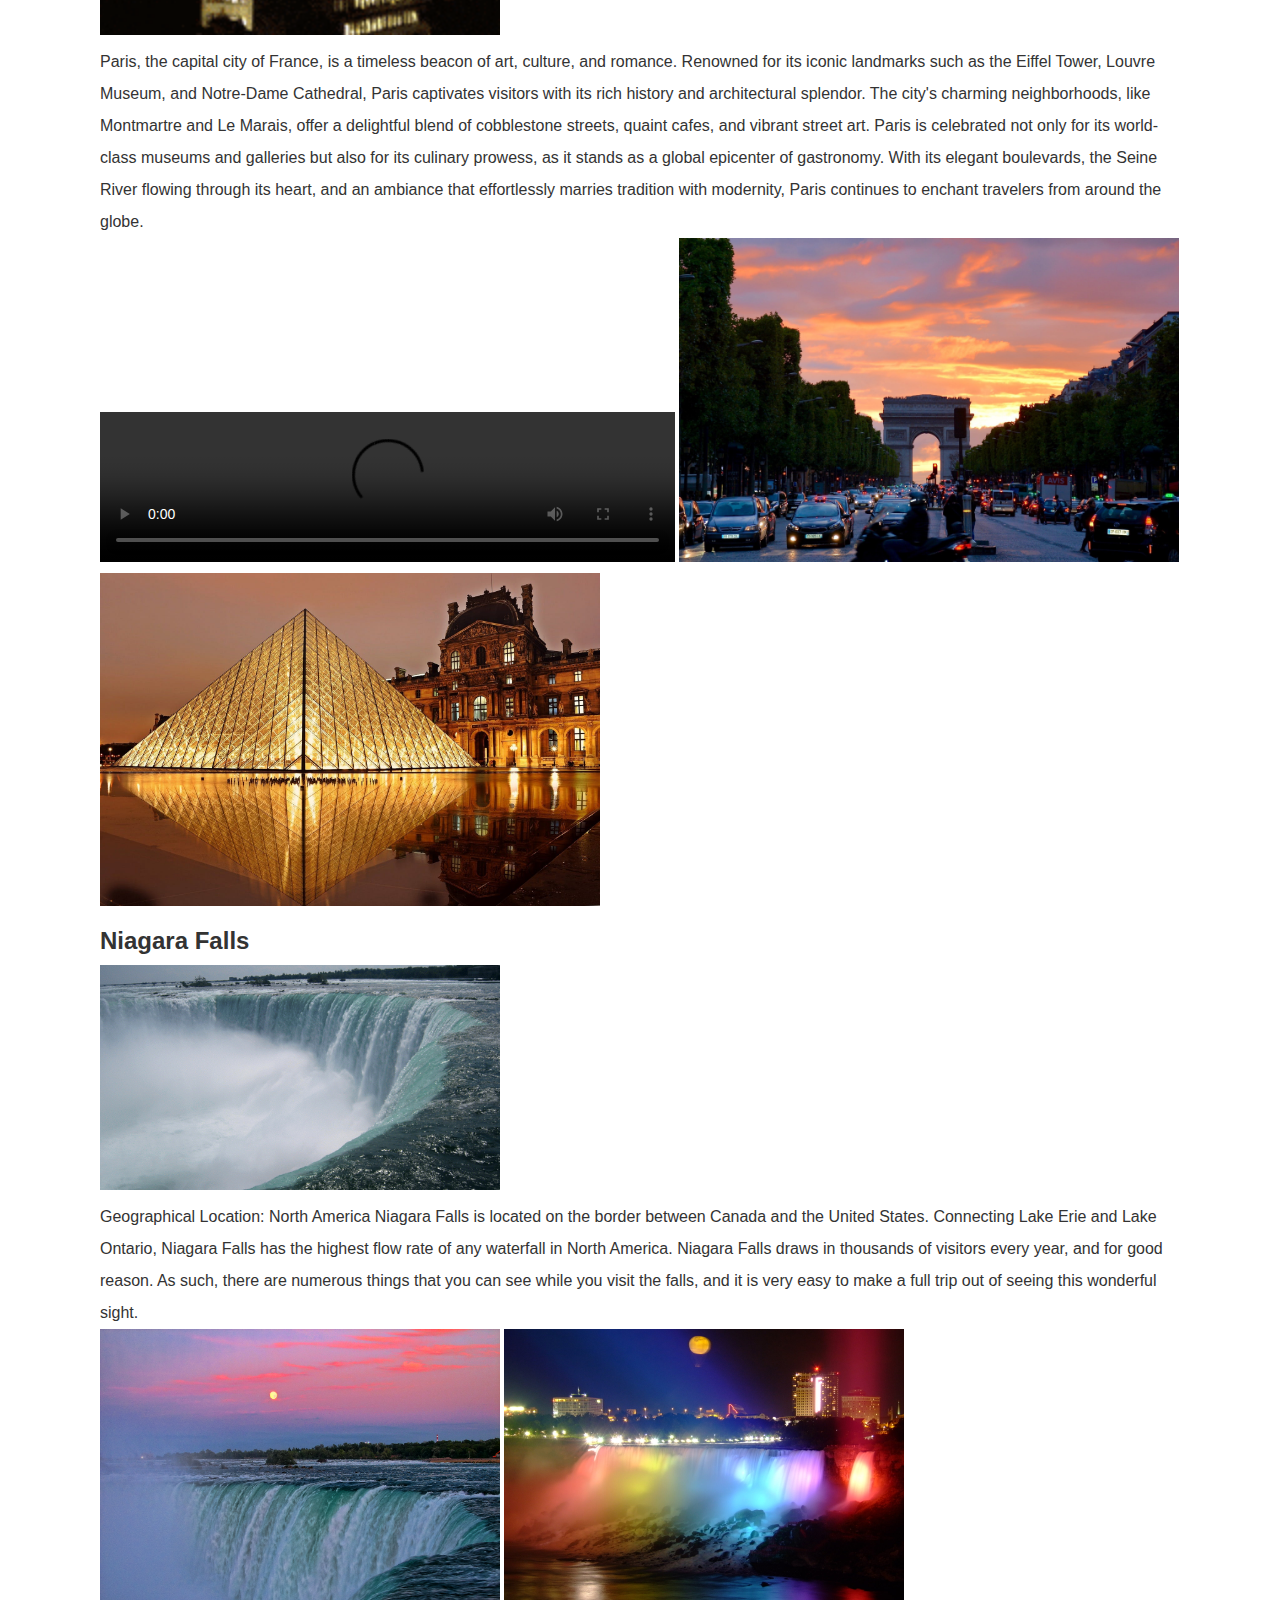
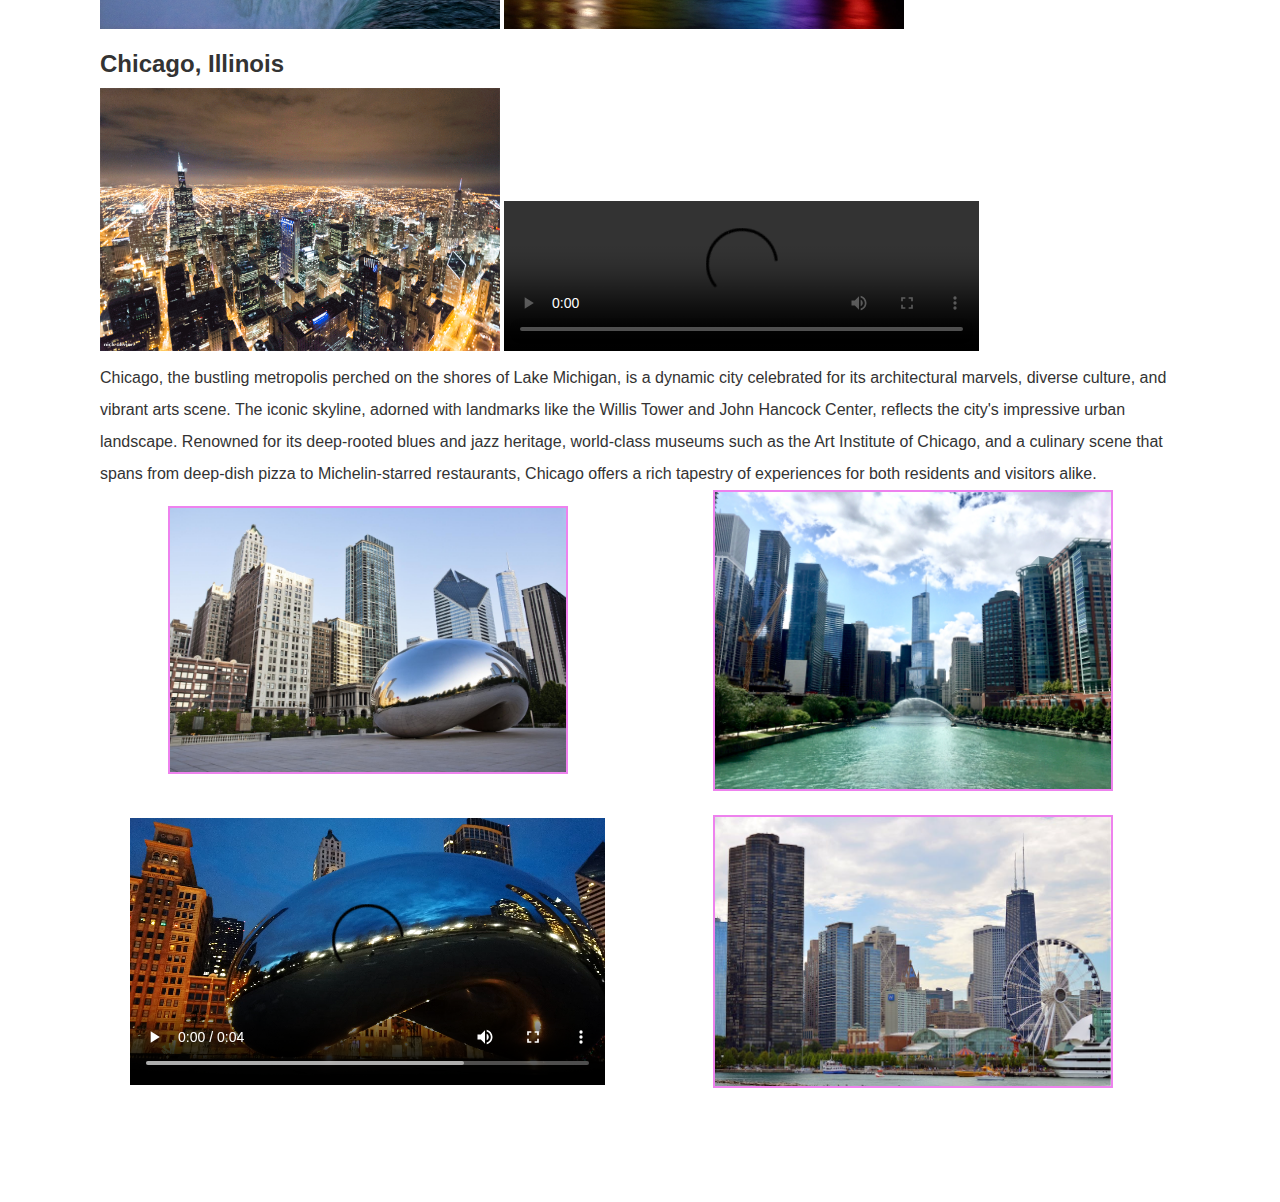
==== commit ff452931: "Update Destination Discovery.html" ====
--- a/Destination Discovery.html
+++ b/Destination Discovery.html
@@ -19,11 +19,11 @@
         </nav>
     </header>
 
-    <main role="main">
+    <main role="main" id="content">
         <section>
             <h2>Yellowstone Park</h2>
             <img src="images/yellowstone_sunset.jpg" width="400" alt="Yellowstone Sunset">
-            <h2>Photo Gallery</h2>
+            <h3>Photo Gallery</h3>
             <p>Yellowstone National Park, located primarily in the state of Wyoming, is one of the most iconic and diverse natural landscapes in the United States. 
                Spanning over 2 million acres, it is renowned for its geothermal features, including the famous Old Faithful geyser, as well as its vast wilderness, alpine 
                rivers, and abundant wildlife. Yellowstone is home to an array of species, from grizzly bears and wolves to bison and elk. Its dramatic canyons, pristine lakes, 
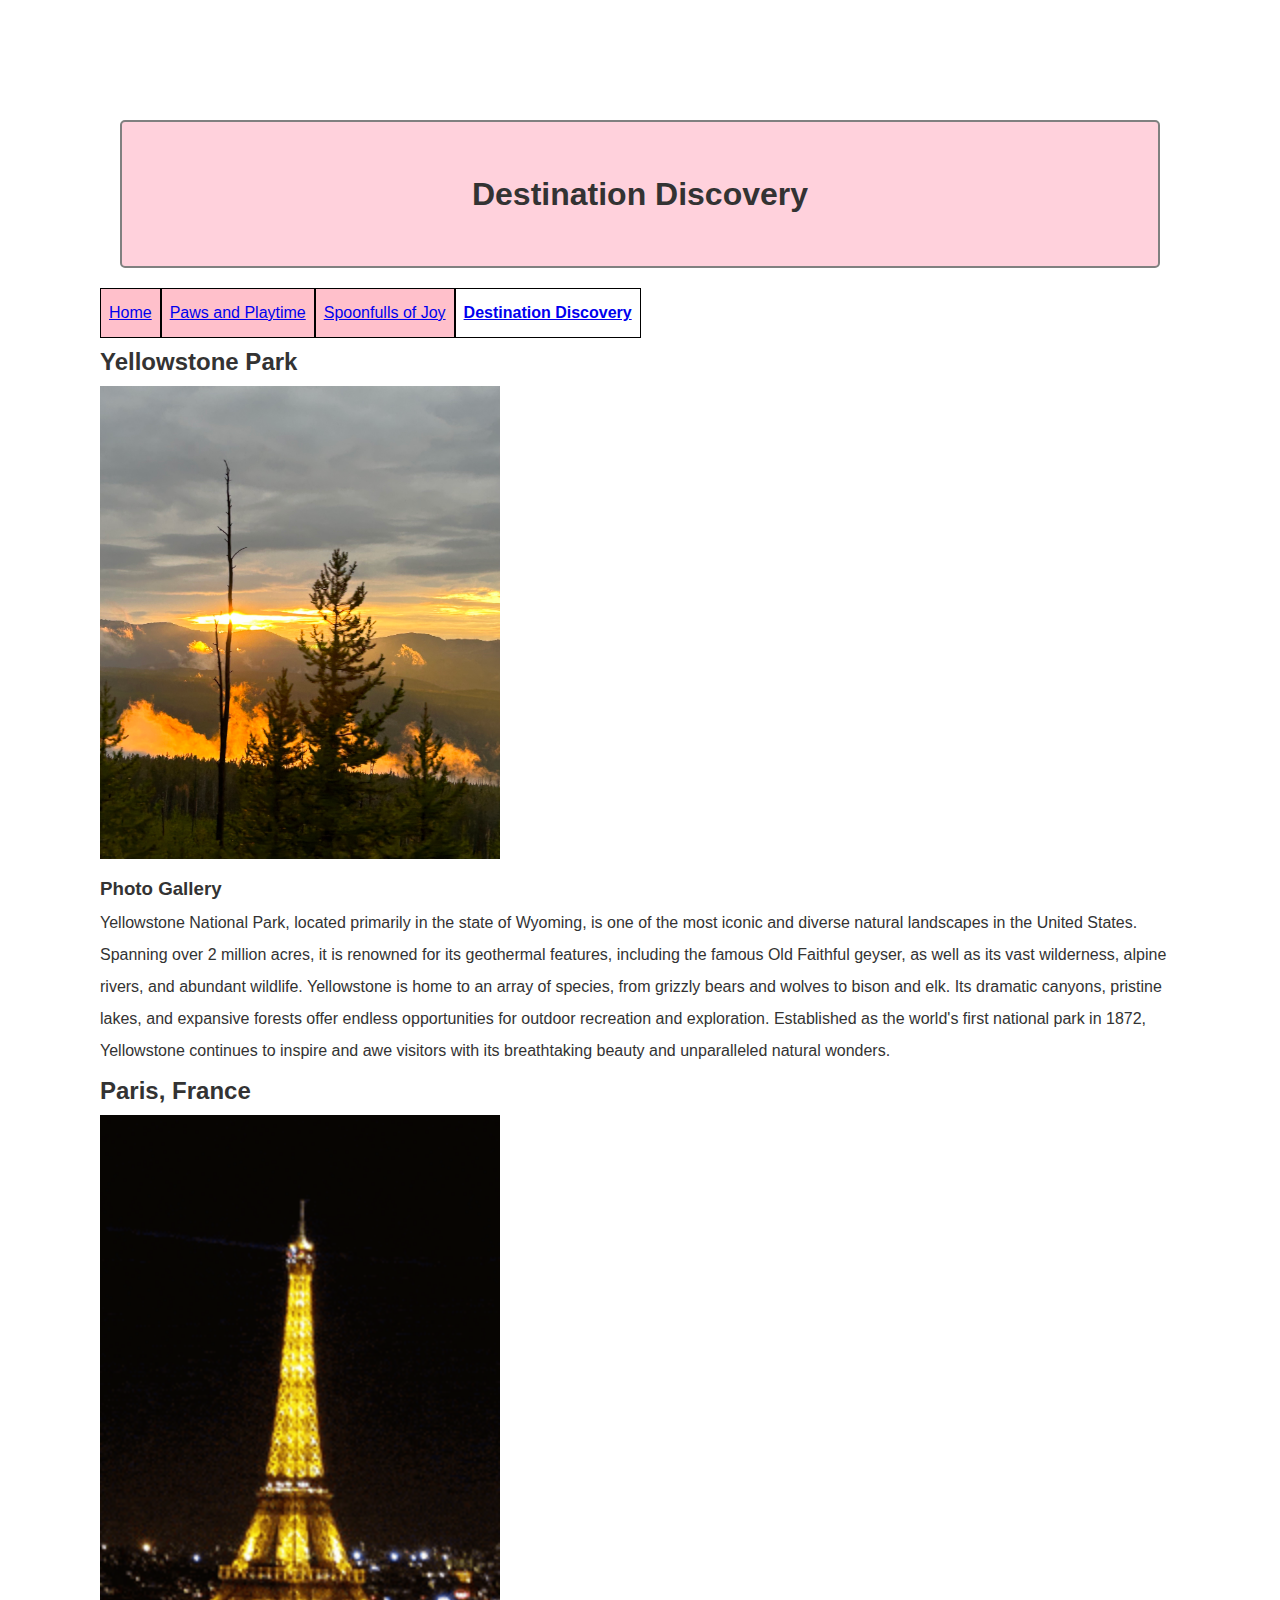
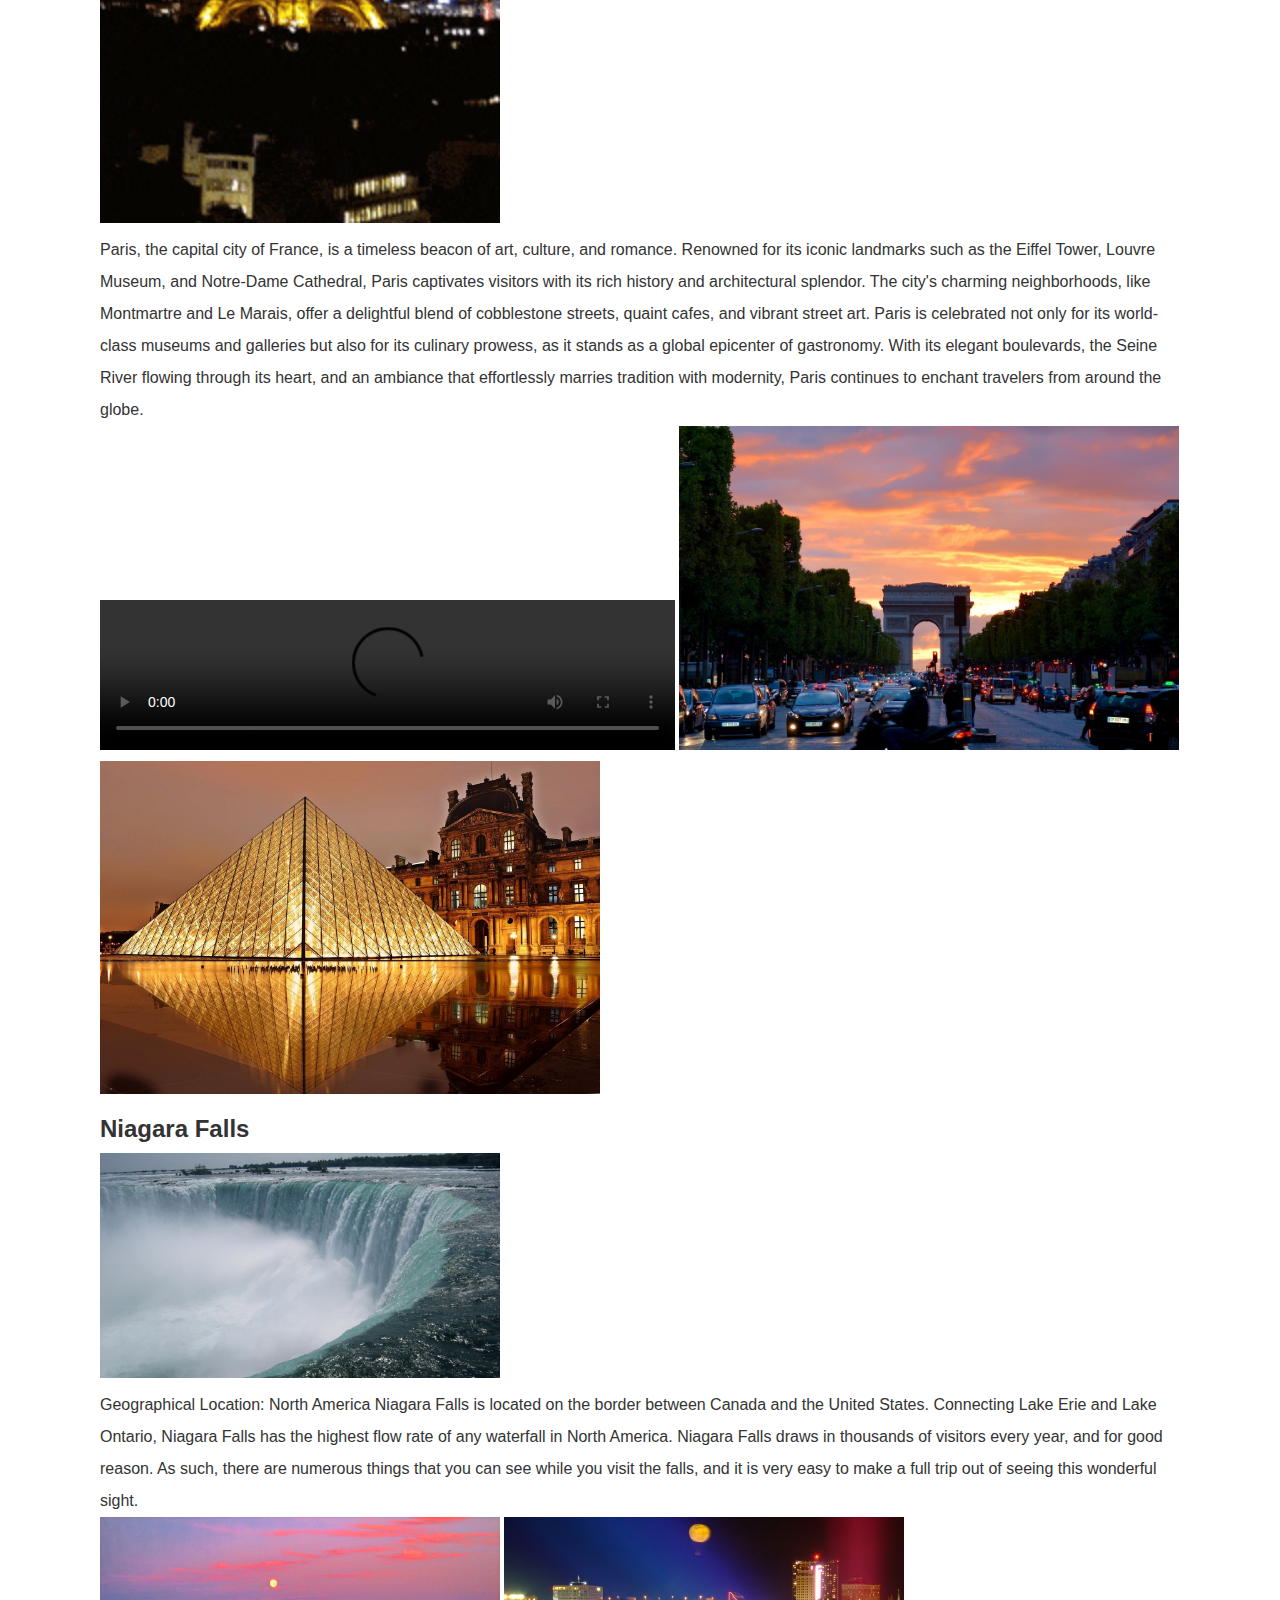
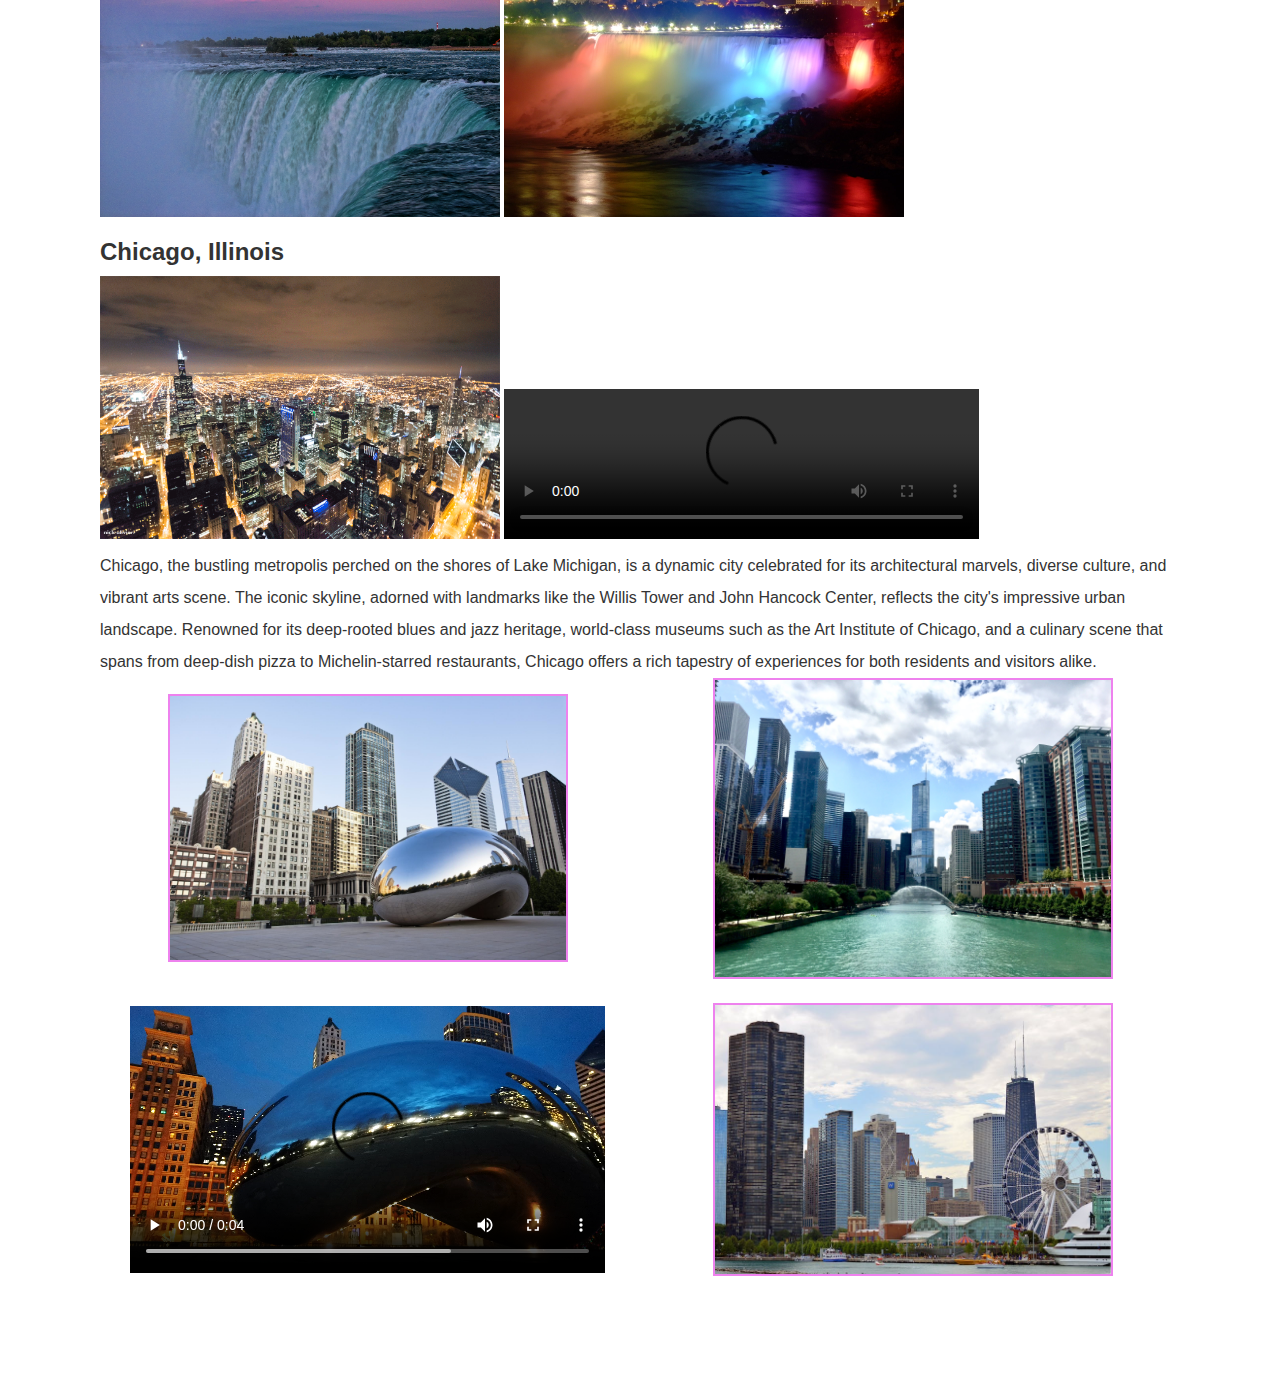
==== commit 6d521af1: "Update Destination Discovery.html" ====
--- a/Destination Discovery.html
+++ b/Destination Discovery.html
@@ -9,6 +9,8 @@
 <body>
     <a href="#content" class="skip">Skip to Main Content</a>
     <header role="banner">
+        <h1>Destination Discovery</h1>
+        <nav role="navigation">
         <nav>
             <ul>
                 <li><a href="index.html">Home</a></li>
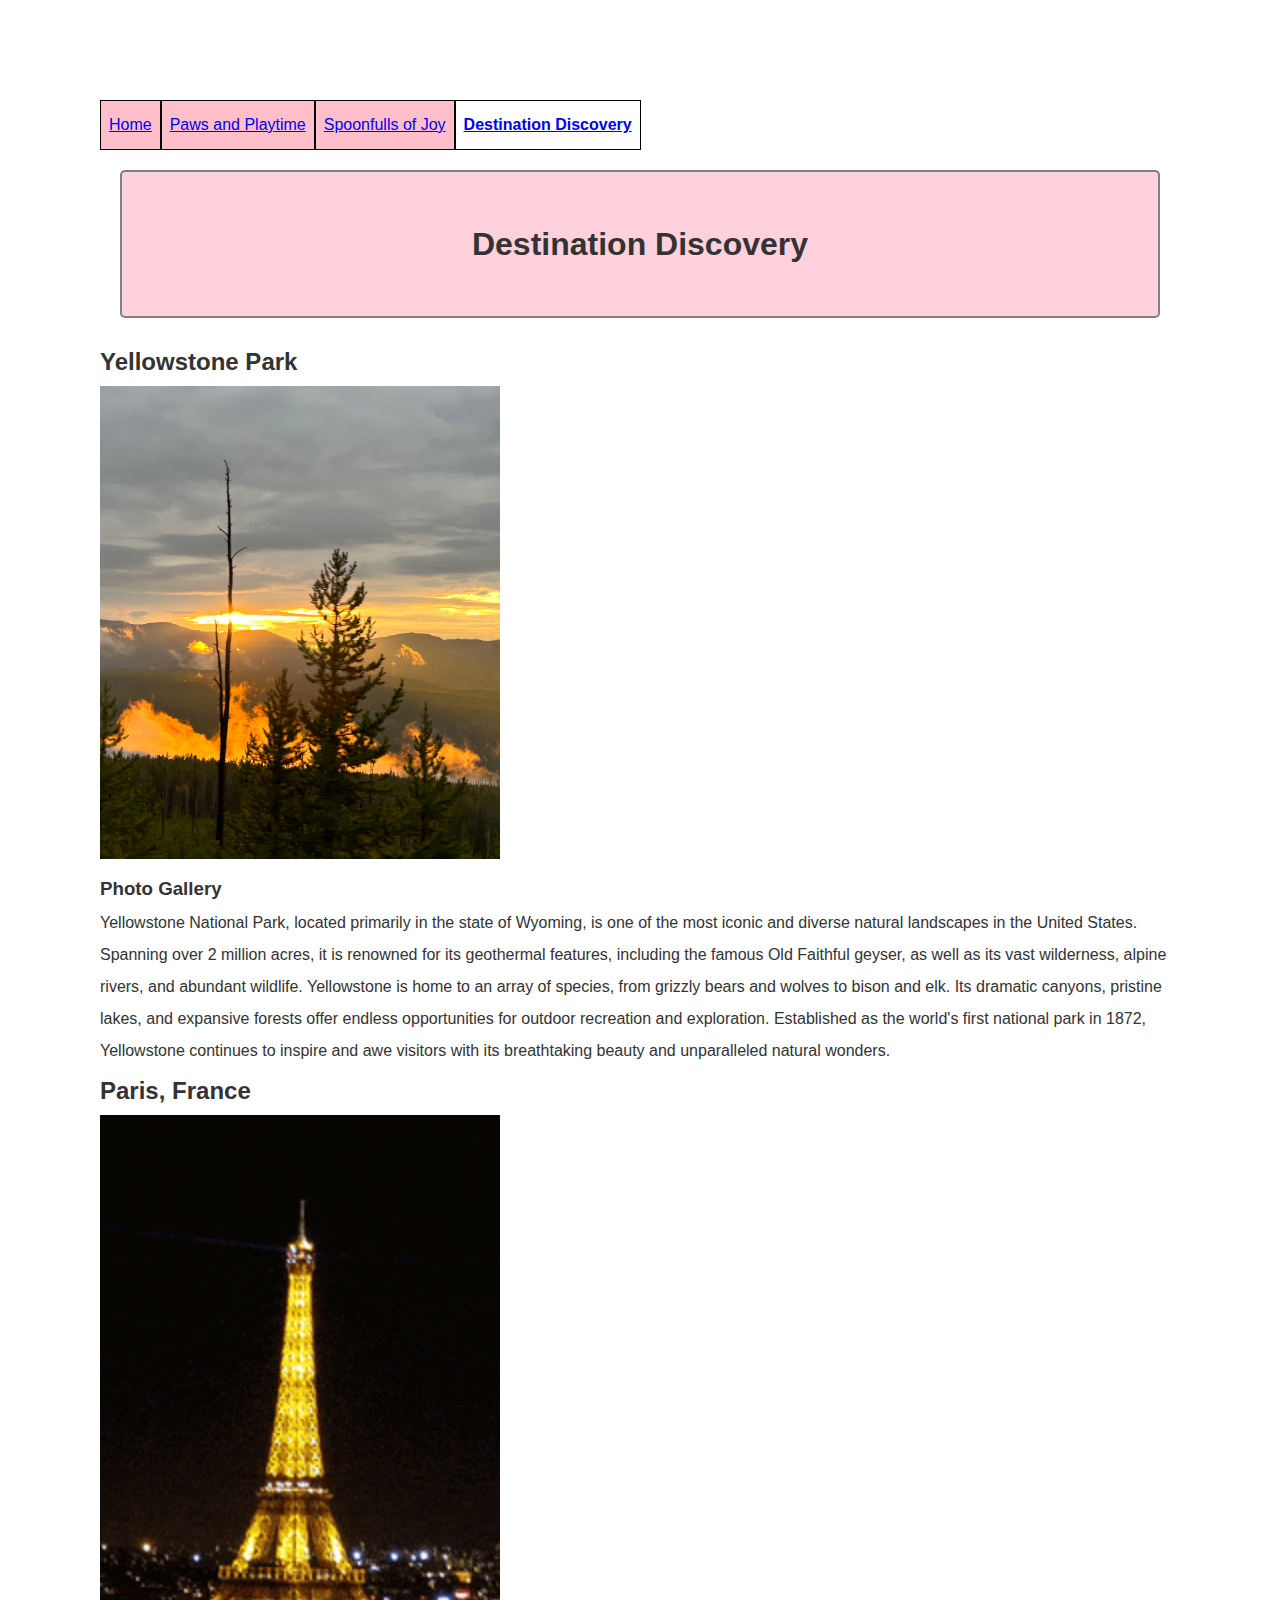
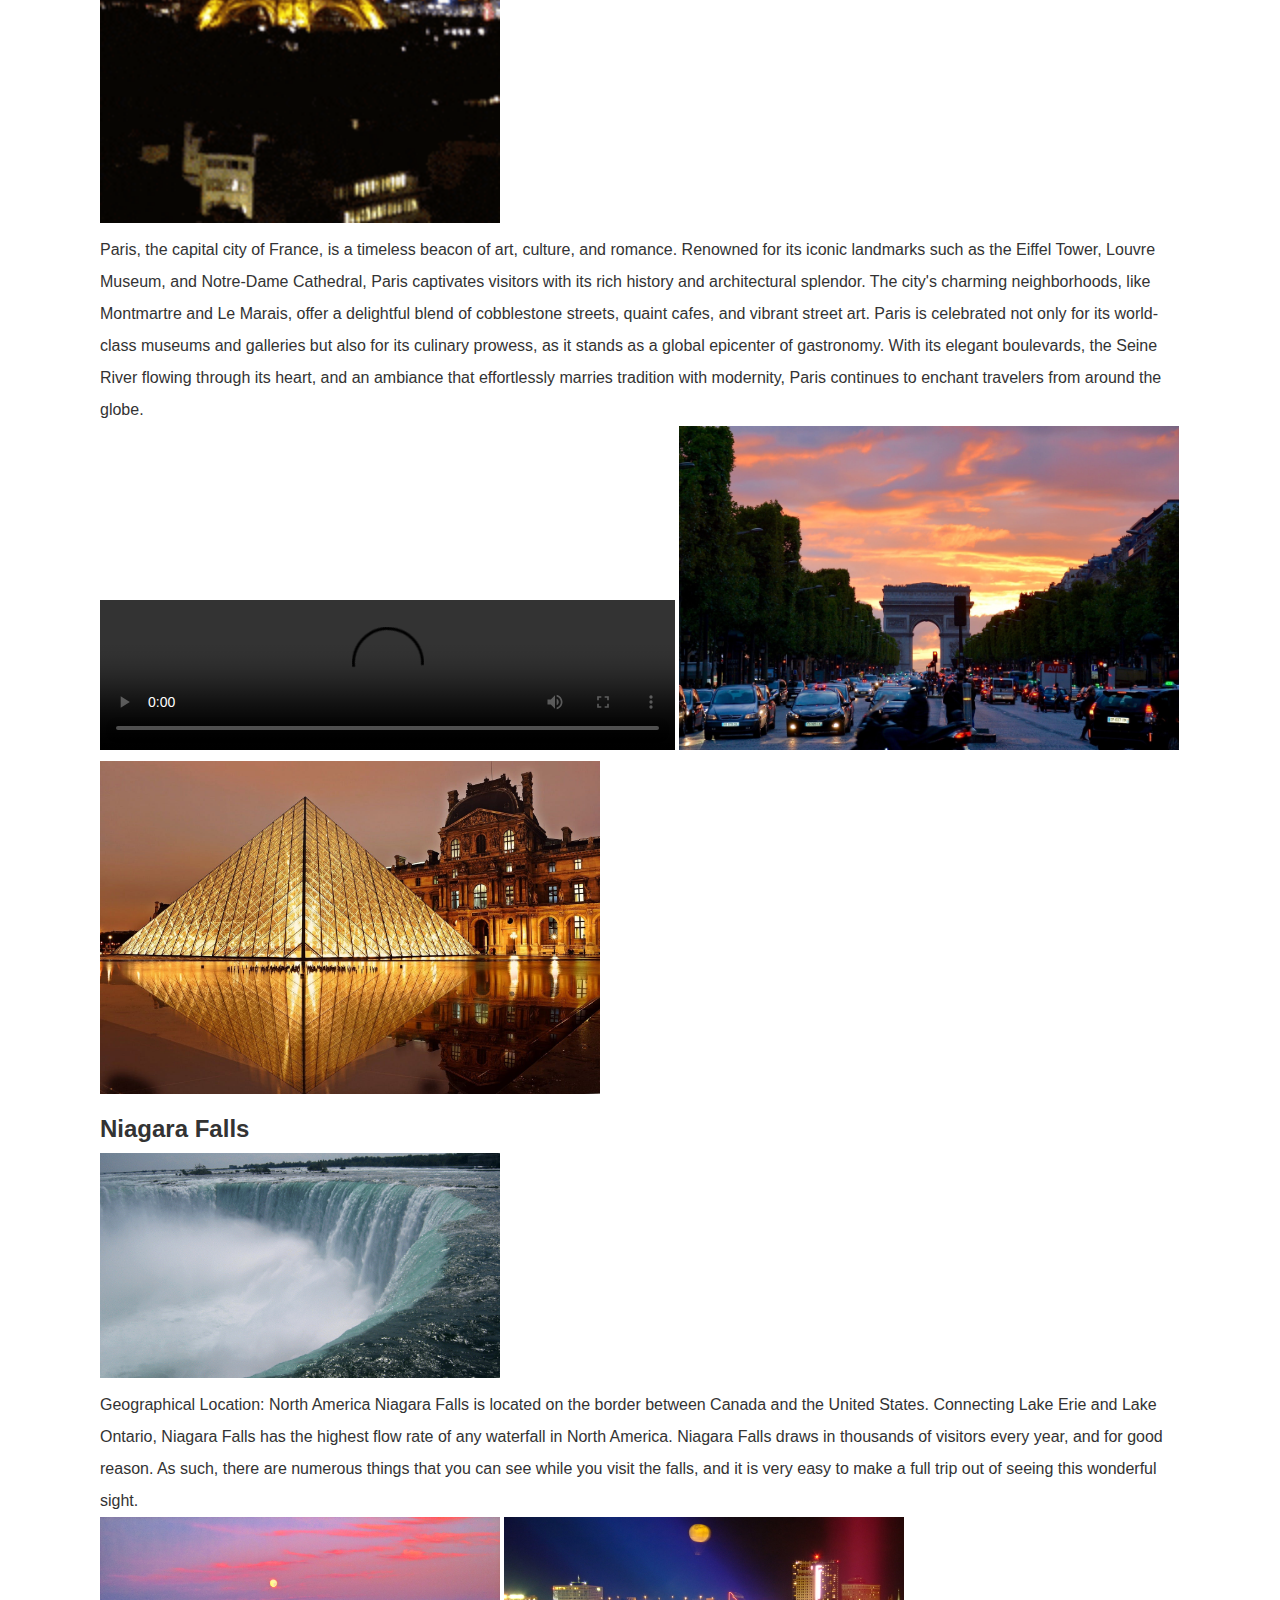
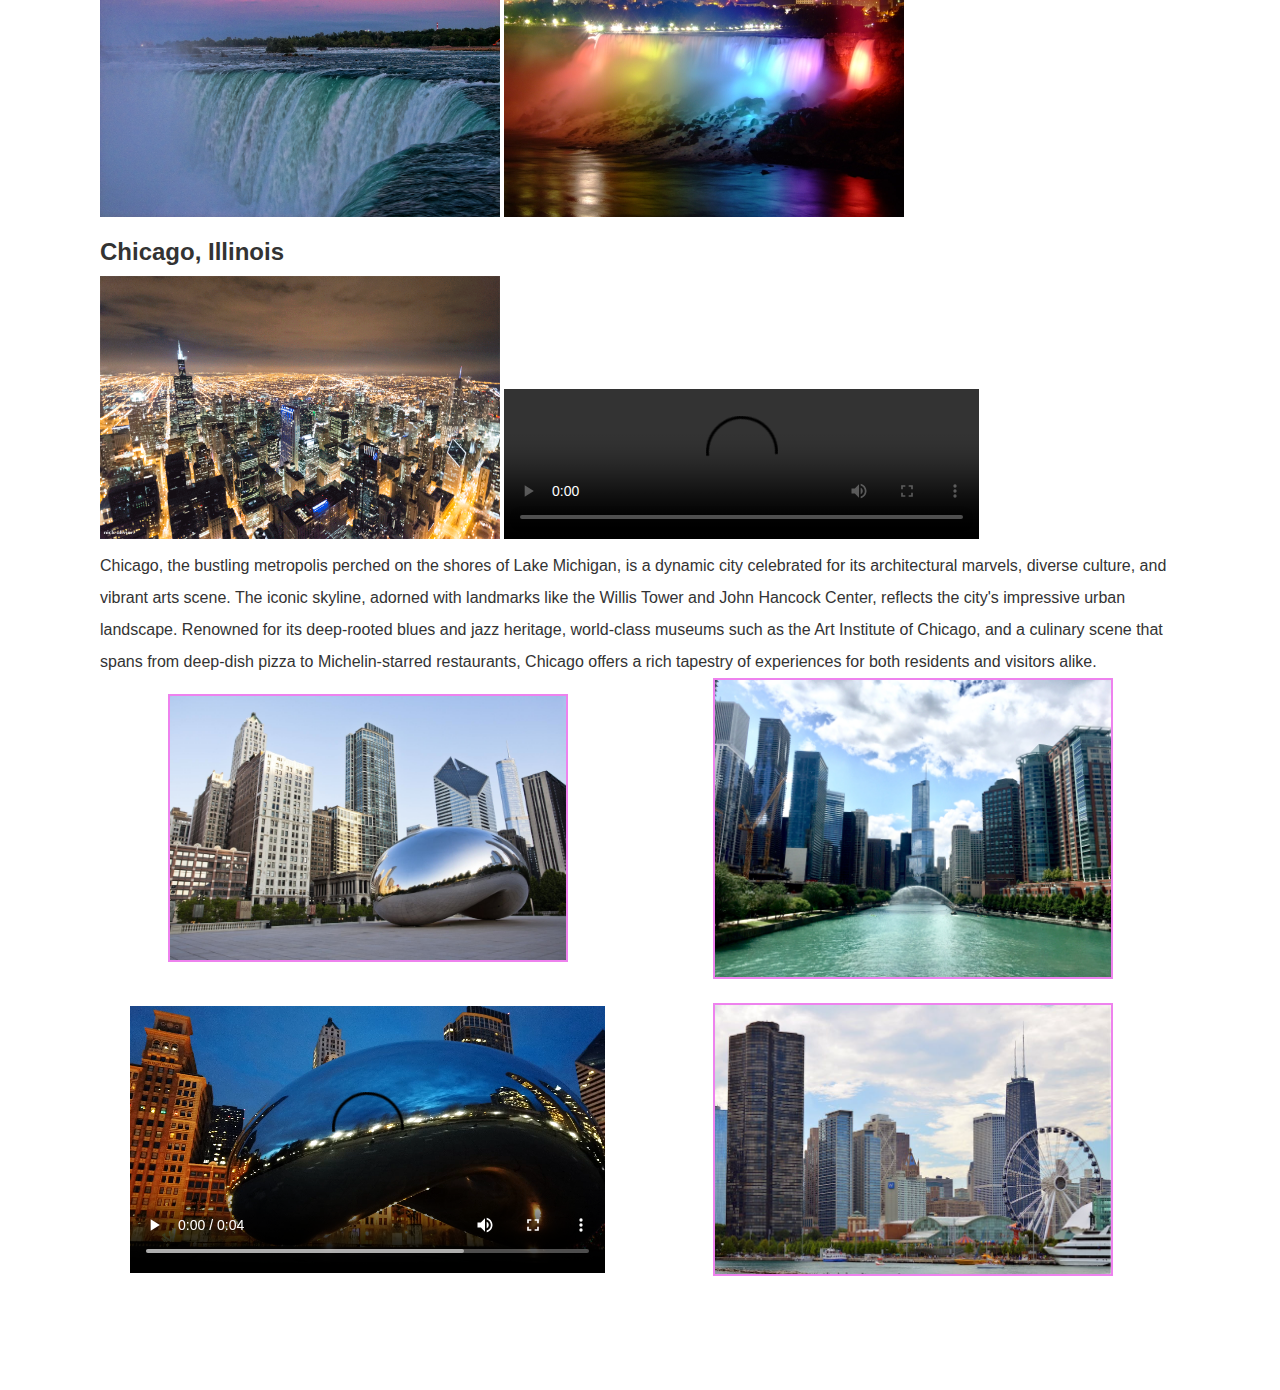
==== commit 62463e63: "Update Destination Discovery.html" ====
--- a/Destination Discovery.html
+++ b/Destination Discovery.html
@@ -9,7 +9,7 @@
 <body>
     <a href="#content" class="skip">Skip to Main Content</a>
     <header role="banner">
-        <h1>Destination Discovery</h1>
+        
         <nav role="navigation">
         <nav>
             <ul>
@@ -22,6 +22,7 @@
     </header>
 
     <main role="main" id="content">
+        <h1>Destination Discovery</h1>
         <section>
             <h2>Yellowstone Park</h2>
             <img src="images/yellowstone_sunset.jpg" width="400" alt="Yellowstone Sunset">
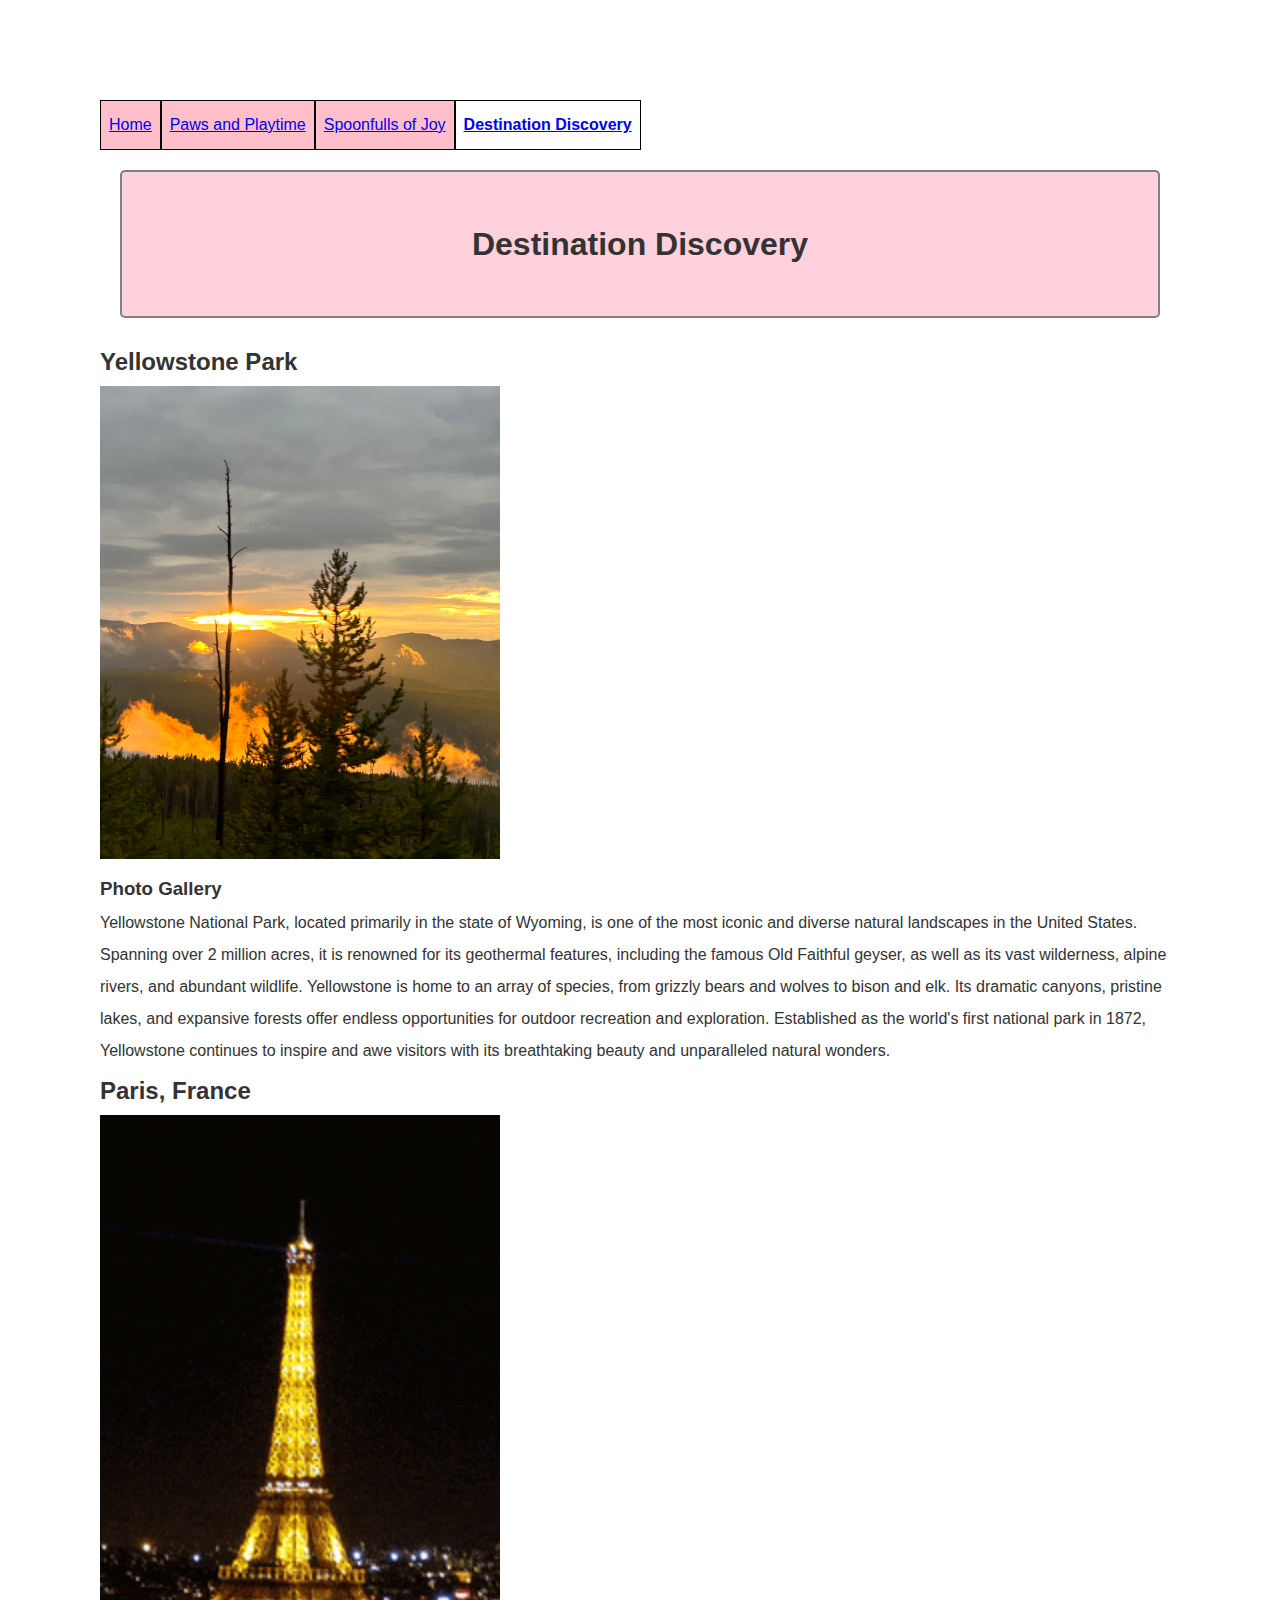
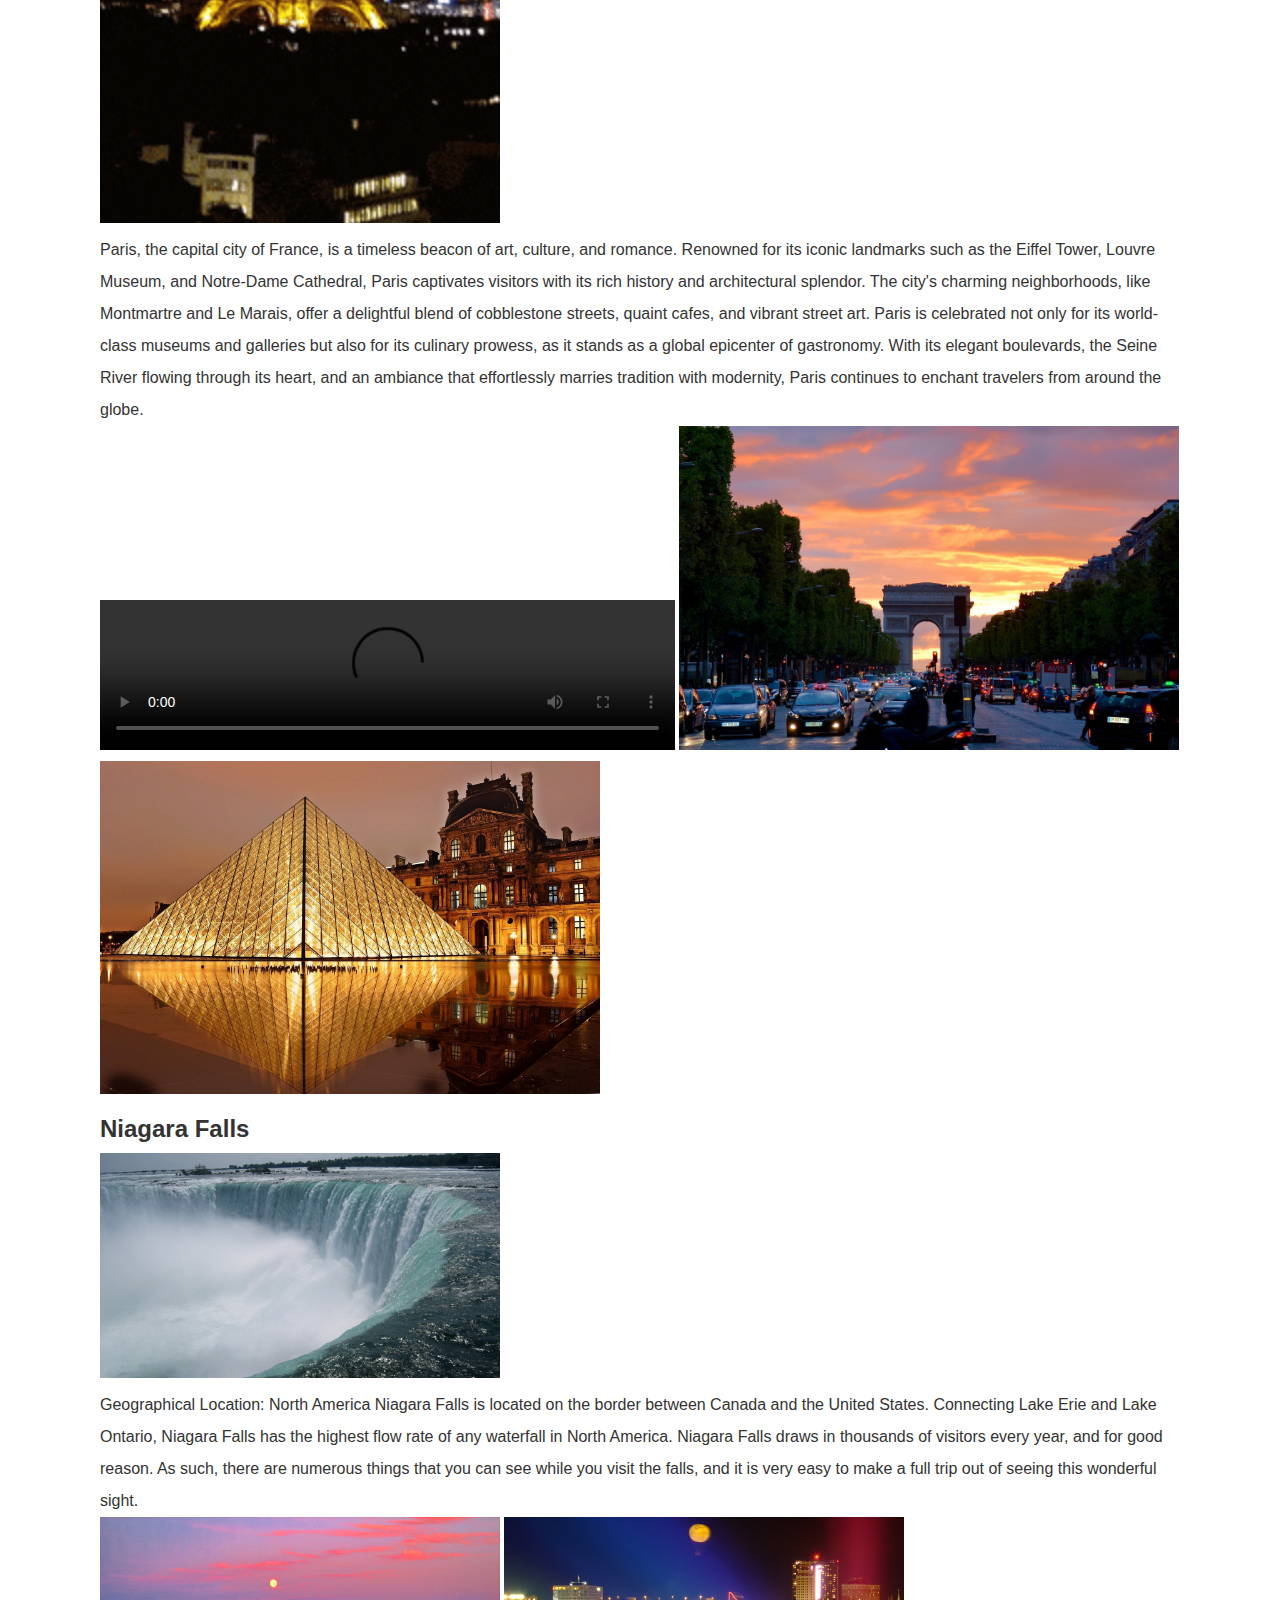
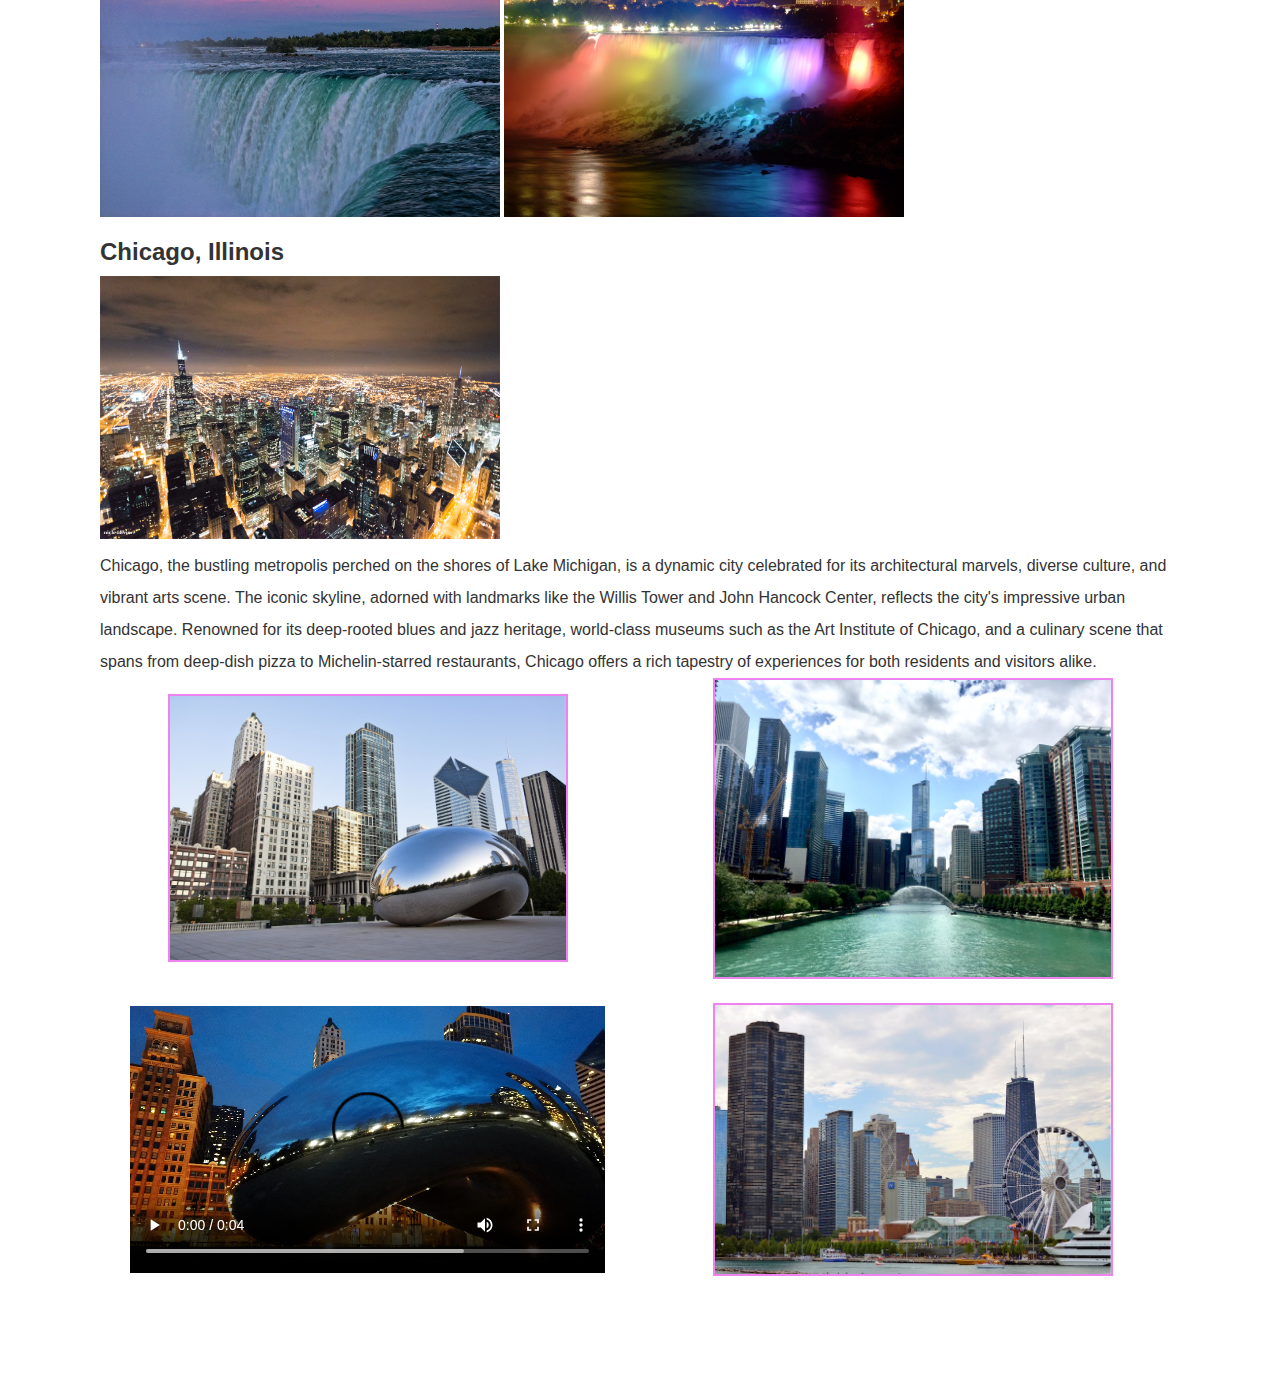
==== commit e1284d25: "Update Destination Discovery.html" ====
--- a/Destination Discovery.html
+++ b/Destination Discovery.html
@@ -63,9 +63,7 @@
         <section>
             <h2>Chicago, Illinois</h2>
             <img src="images/Chicago_overviewgif.gif" width="400" alt="Overview of Chicago, Illinois.">
-            <video width="475" controls>
-                <source src="images/chicagoskyline.mp4" alt="Your browser does not support the video tag. This was a video of an overview of Chicago, Illinois.">
-            </video>
+        
             <p>Chicago, the bustling metropolis perched on the shores of Lake Michigan, is a dynamic city celebrated for its architectural marvels, diverse culture, and vibrant arts scene.
                 The iconic skyline, adorned with landmarks like the Willis Tower and John Hancock Center, reflects the city's impressive urban landscape. Renowned for its deep-rooted blues and jazz
                 heritage, world-class museums such as the Art Institute of Chicago, and a culinary scene that spans from deep-dish pizza to Michelin-starred restaurants, Chicago offers a rich tapestry of 
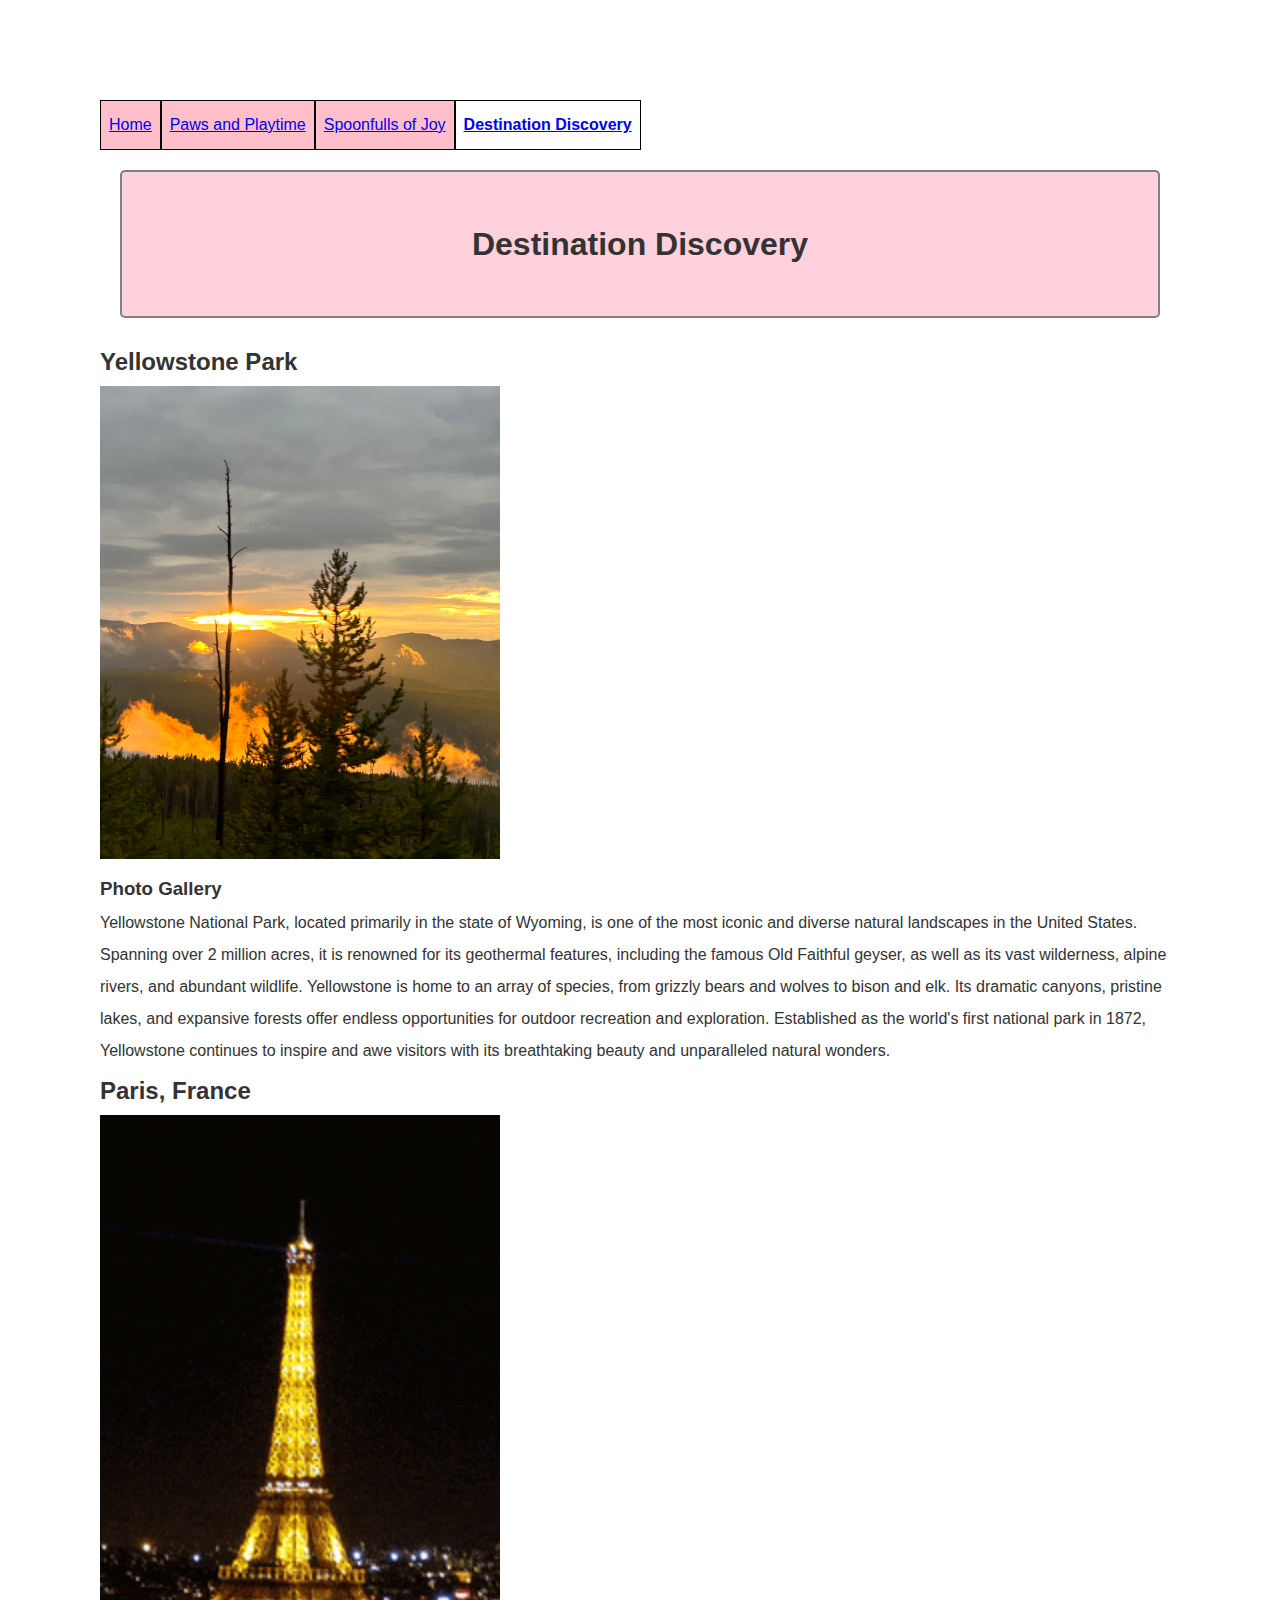
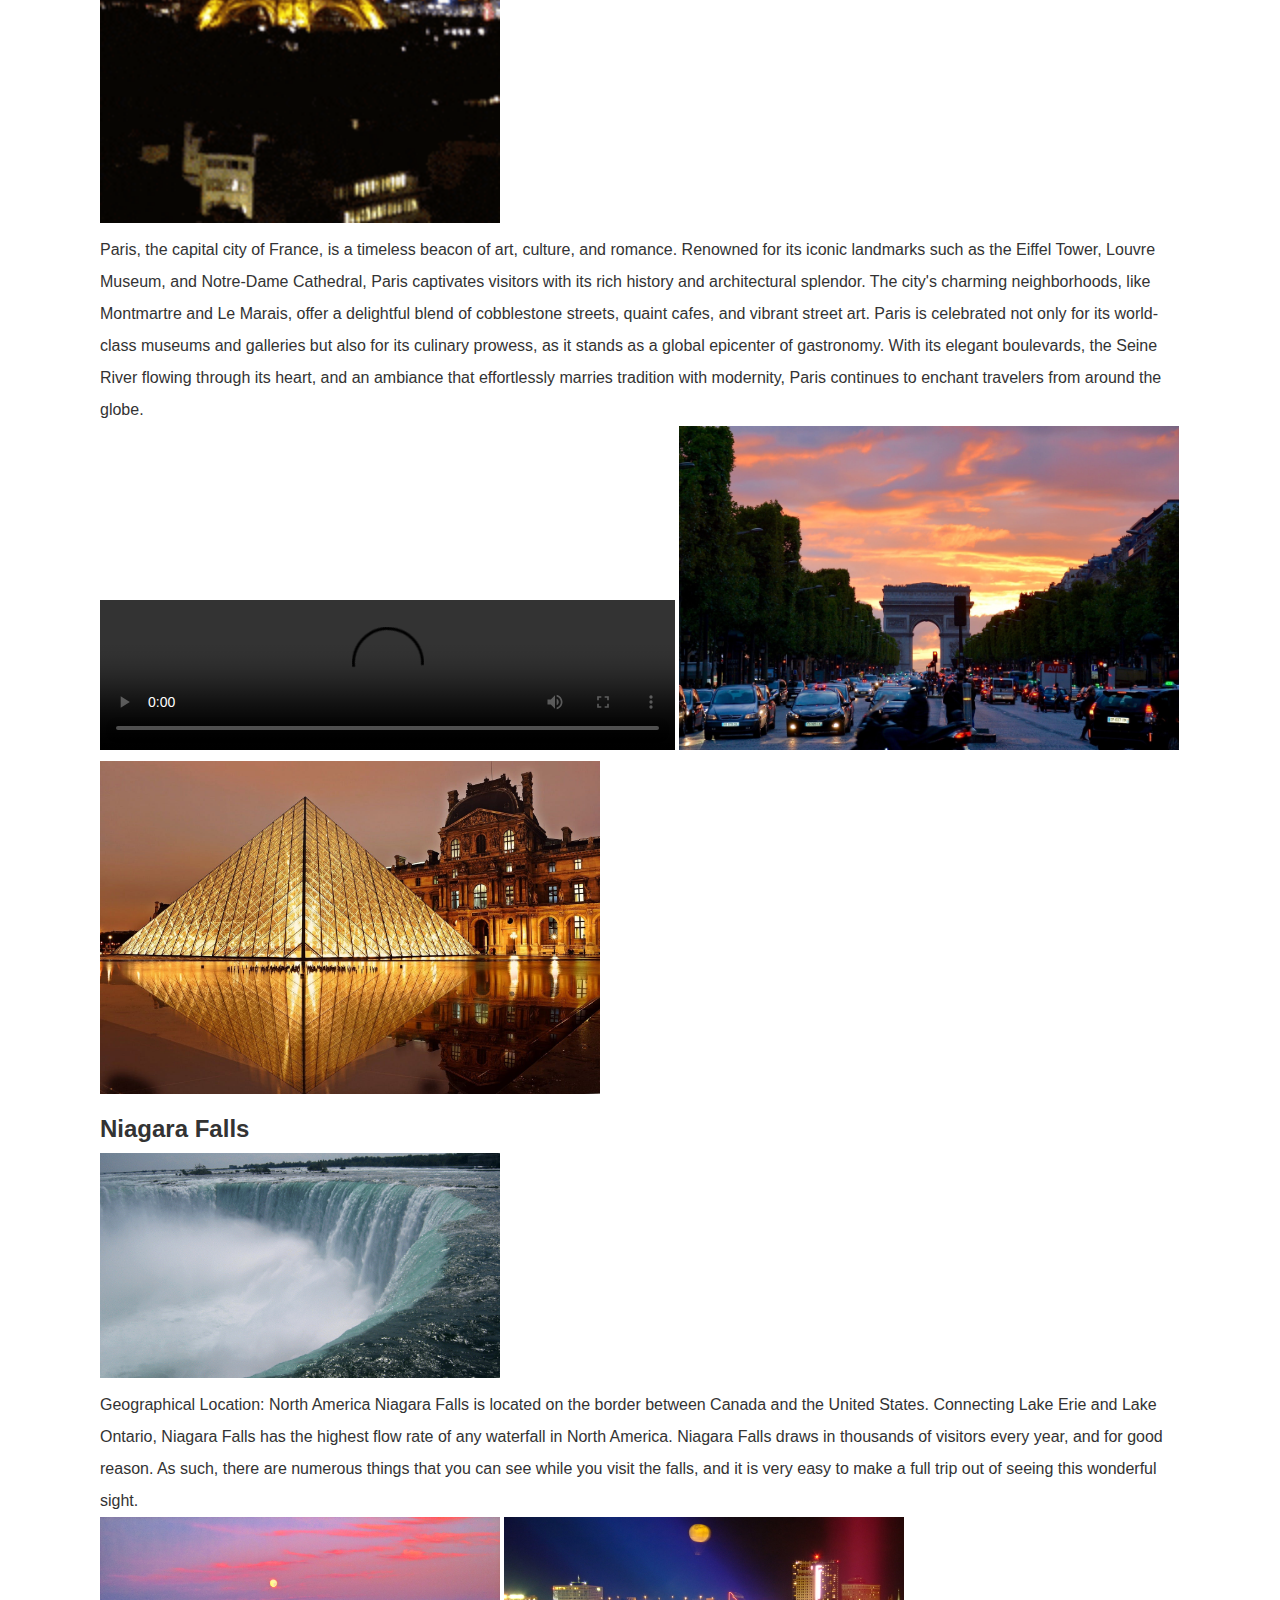
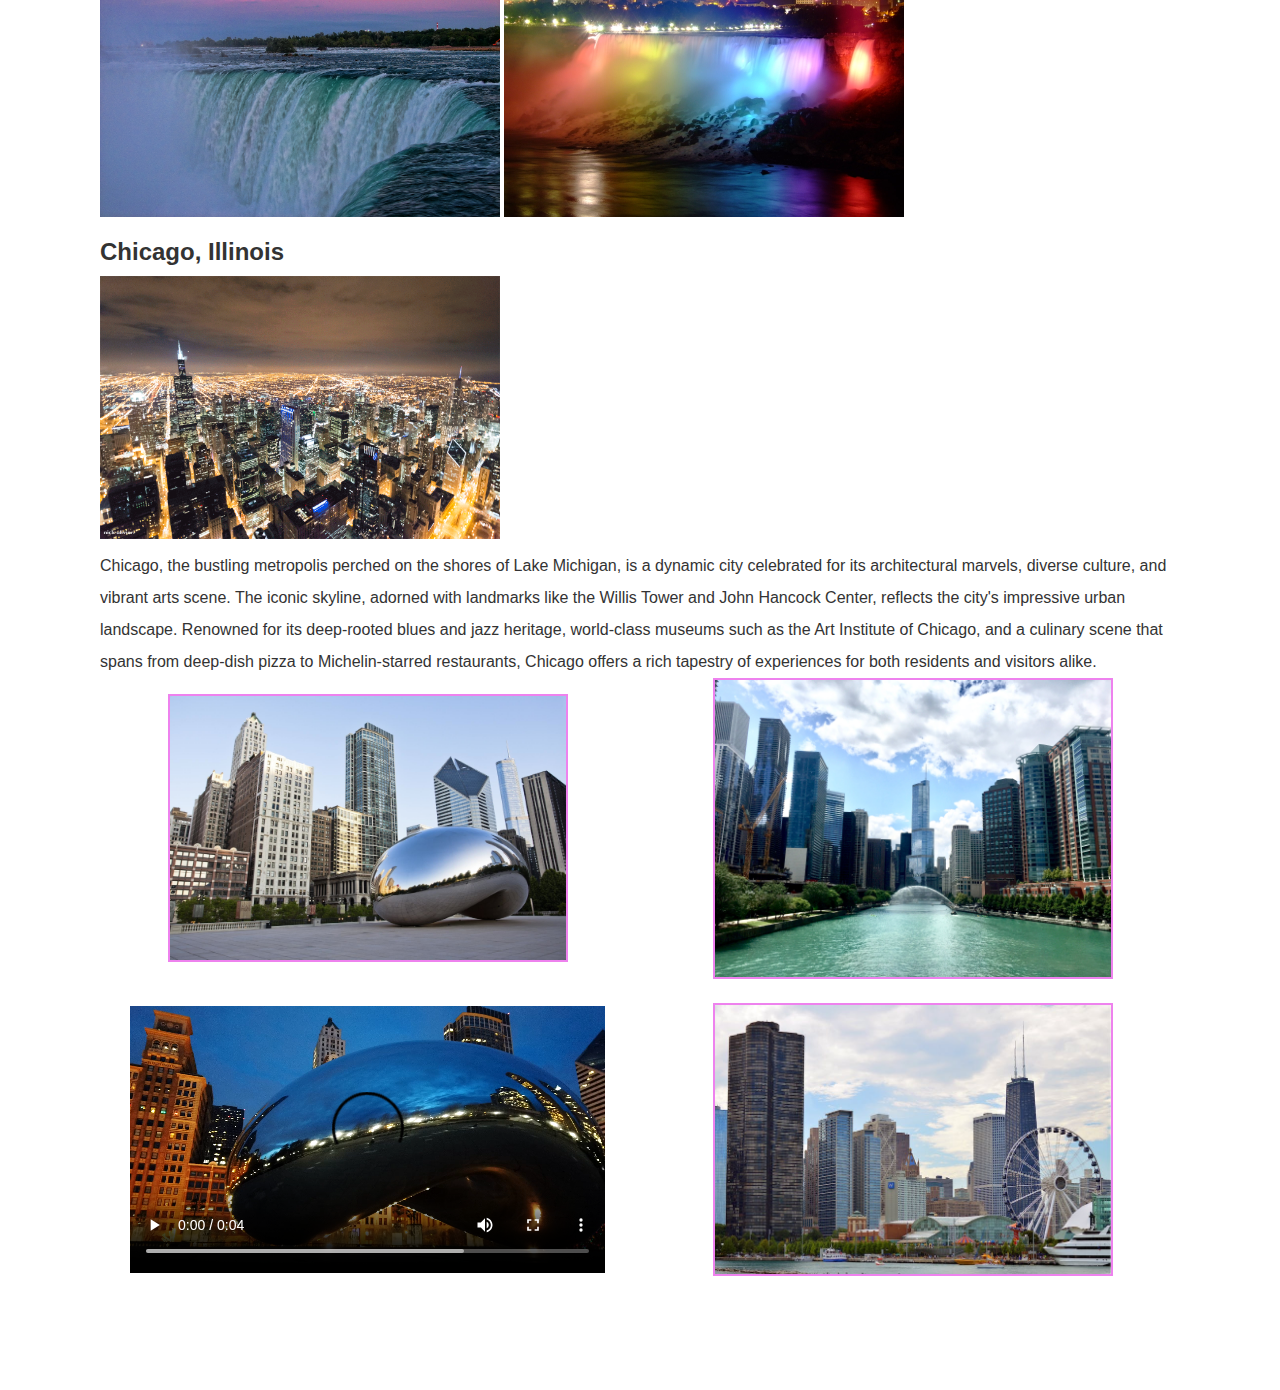
==== commit 8f2e7bdb: "Update Destination Discovery.html" ====
--- a/Destination Discovery.html
+++ b/Destination Discovery.html
@@ -14,9 +14,9 @@
         <nav>
             <ul>
                 <li><a href="index.html">Home</a></li>
-                <li><a href="Paws and Playtime.html">Paws and Playtime</a></li>
-                <li><a href="Spoonfulls of Joy.html">Spoonfulls of Joy</a></li>
-                <li><a class="active" href="Destination Discovery.html">Destination Discovery</a></li>
+                <li><a href="Paws_and_Playtime.html">Paws and Playtime</a></li>
+                <li><a href="Spoonfulls_of_Joy.html">Spoonfulls of Joy</a></li>
+                <li><a class="active" href="Destination_Discovery.html">Destination Discovery</a></li>
             </ul>
         </nav>
     </header>
